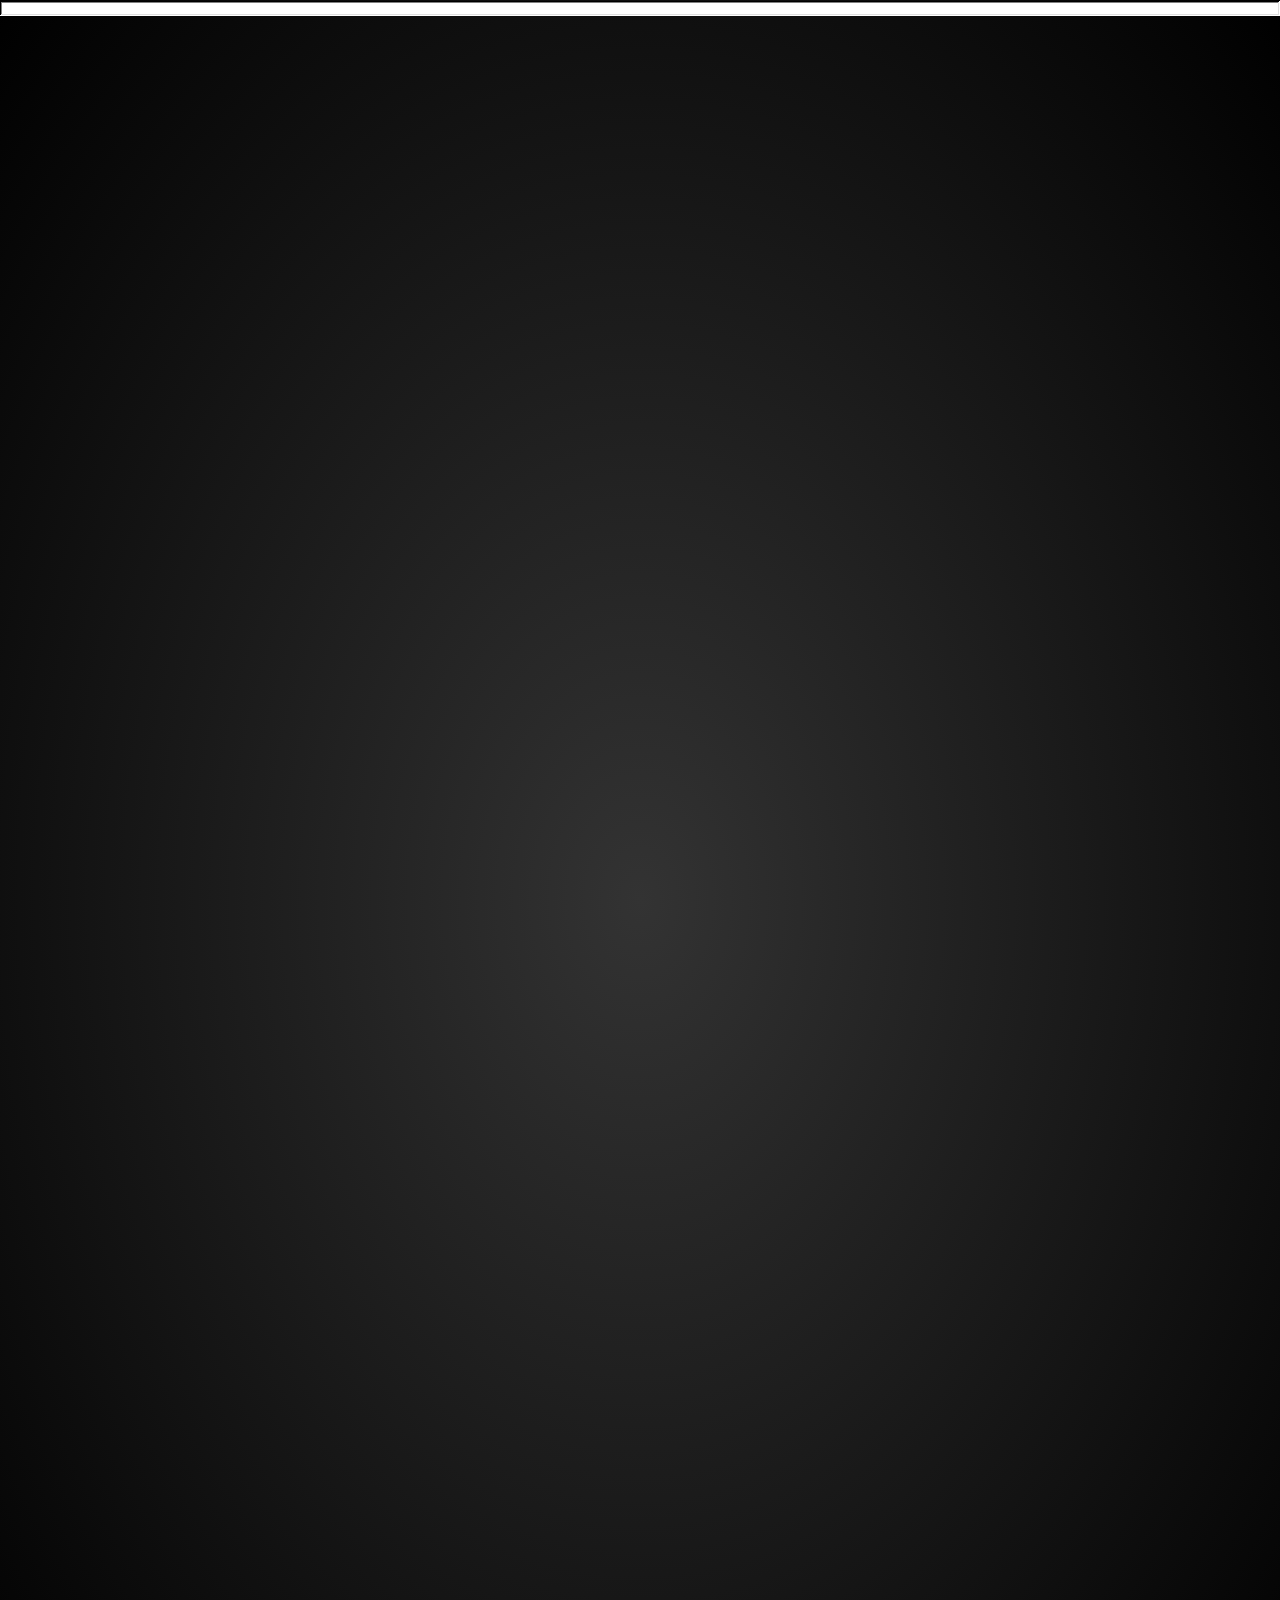
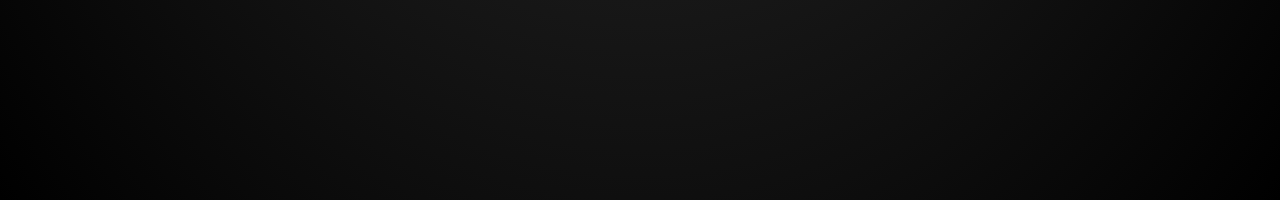
==== indexIE8.html @ 1111993c "the final touch thats what i like  yeah" ====
﻿<!DOCTYPE html>     <!--< Lasses Virtual Operating System >-->
<html lang="en">         <!--< Lasse Lauwerys © 2026 >-->
<head>                         <!--< 06/06/2026 >-->
    
    <meta charset="UTF-8">
    <meta name="viewport" content="width=device-width, initial-scale=1.0">
    <meta http-equiv="X-UA-Compatible" content="IE=edge">
    <title>VulpOS</title>
    <link rel="stylesheet" href="./Styles/windows.css">
    <link rel="stylesheet" href="./Styles/ProvisionedApps.css">
    <link rel="stylesheet" href="./Styles/desktop.css">
    <link rel="stylesheet" href="./Styles/themes.css">
    <link rel="stylesheet" href="./Styles/Mica.css">
    <link rel="manifest" href="./manifest.json">

    

	


    
    
    
    
    
    
    
    
    
    
    
    

    <!-- Discord embed info -->
    <meta property="og:site_name" content="VulpOS" />
    <meta property="og:title" content="Virtual Operating System" />
    <meta property="og:description" content="Little Web OS with a couple apps to play around on." />
    <!-- <meta property="og:image" content="https://yourwebsite.com" /> -->
    <meta name="theme-color" content="#43b581" />
<script nomodule src="./Scripts/LegacyPolyfills.js"></script>
<script nomodule src="./Scripts/Animation.js"></script>
<script src="./desktop.ie8.dist.js" defer></script>
</head>
<body class="windows-95">
	<input type="text" id="dbg" onsubmit="alert(dbg)">
    <div id="desktop" class="windows-95">
        <div id="window-section">
            <div id="wallpaper">
                <iframe src="./Applications/FrostedColours/index.html" frameborder="0"></iframe>
            </div>
            <div class="folder-content">

            </div>
            <div style="position: absolute; width: 100%; height: 100%;">
                <div action="" id="applist"></div>
            </div>

            
            <div class="template" id="window-template">
                <div class="window">
                    <table class="content" cellpadding="0" cellspacing="0" border="0">
                        <tr>
                            <td class="header">
                                <table width="100%" cellpadding="0" cellspacing="0" border="0">
                                    <tr>
                                        <td>
                                            <h1></h1>
                                        </td>
                                        <td class="section" align="right">
                                            <button disabled>🡕</button>
                                            <button disabled>❐</button>
                                            <button disabled>✕</button>
                                        </td>
                                    </tr>
                                </table>
                            </td>
                        </tr>

                        <tr>
                            <td class="article">
                            </td>
                        </tr>
                    </table>
                    <span class="backdrop-clip"></span>
                    <div class="drag-overlay"></div>
                </div>
            </div>

            <div class="window" id="console" style="height: 100%; width: 100%;">
                <table class="content" cellpadding="0" cellspacing="0" border="0">
                    <tr>
                        <td class="header">
                            <table width="100%" cellpadding="0" cellspacing="0" border="0">
                                <tr>
                                    <td>
                                        <h1></h1>
                                    </td>
                                    <td class="section" align="right">
                                        <button disabled>🡕</button>
                                        <button disabled>❐</button>
                                        <button disabled>✕</button>
                                    </td>
                                </tr>
                            </table>
                        </td>
                    </tr>

                    <tr>
                        <td class="article">
                            <div>
                                <form>
                                    <input type="text" name="input" id="stdin">
                                    <div name="stdout" id="stdout"></div>
                                </form>
                            </div>
                        </td>
                    </tr>
                </table>
            </div>
        </div>
    </div>
</body>
</html>
---- Styles/windows.css ----
/* General */

html, body {
	margin: 0;
	font-family: 'Segoe UI', Tahoma, Geneva, Verdana, sans-serif;
	height: 100%;
	width: 100%;
}

body > footer, header.hidden {
	display: none;
}

main, main > section, main > section > section {
	overflow: hidden;
}

body {
	pointer-events: none;
	background-color: black;
	background: radial-gradient(#333, black);
}

.window *, #desktop, #desktop img {
	-wg-user-select: none;
	-moz-user-select: none;
	-moz-user-drag: none;
	-webkit-user-select: none;
	-khtml-user-select: none;
	-webkit-user-drag: none;
	-khtml-user-drag: none;
	-ms-user-select: none;
	-o-user-select: none;
	-o-user-drag: none;
	user-select: none;
	cursor: default;
	/* Main */
}


.window {
	/* Concrete, not auto: floating windows place themselves with a transform and clear
	   left, so left would otherwise be auto and snapping could not interpolate it. auto
	   is not animatable, so left jumped at the halfway point of the transition while
	   transform eased, overshooting on snap and swinging left on unsnap. top is the
	   same case, it just never showed because both ends resolve to 0 here. */
	left: 0;
	top: 0;
	background-color: rgba(255, 255, 255, 255);
	-o-transform-origin: bottom left;
	-ms-transform-origin: bottom left;
	-moz-transform-origin: bottom left;
	-webkit-transform-origin: bottom left;
	transform-origin: center;
	margin: 0;
	padding: 0;
	z-index: 1;
	overflow: hidden;
	position: absolute;
	background: transparent;
	border: none;
	overflow: visible; /* Here is thus where we solve that bug in Edge where the backdrop is shifted when an item is moved behind the left border. This is a messy solution but works better than having no shadows due to the backdrop shifting from shadows too! Well shit... I need this to be hidden, but the backdrop  swhadow isn't applied to this anymroe anywais weait... hm shit. I need this. */
	/* color: black; */
	box-sizing: border-box;
	border-radius: 5px;
	/* border: 5px; */
	/* transform: rotateY(0deg); */
	/* transform-style: preserve-3d; */
	contain: size layout;
	will-change: transform;

	transition: opacity 100ms linear;
}

.window.flipped {
	transform: rotateY(180deg);
}

.window header,
.window .header {
	margin: 0;
	pointer-events: none;
	justify-content: space-between;
	padding: 8px;
	border-width: 0px;
	border-color: inherit;
	cursor: grab;

	display: flex;
	/* flex-direction: row; make the icons lookright but I need a noflex solution or this!*/
	justify-content: flex-start;
	align-items: center;
}

.window header,
.window header section,
.window header nav {
	/* border-top-right-radius: inherit;
	border-bottom-left-radius: inherit; */
	border-radius: inherit;
}

.hidden {
	opacity: 0;
}

svg {
	fill: rgb(255, 255, 255);
}

.window header button:disabled {
	width: 0px !important;
}

.window header button svg {
	
	margin: 0px 1px 2px 0px;
	width: 10px;
}

.window header section,
.window .header .section,
.window header nav {
	border-top-right-radius: inherit;
	border-bottom-left-radius: inherit;
	position: absolute;
	top: 0;
	right: 0;
	overflow: hidden;
	pointer-events: none;
	border: inherit;
	border-width: inherit;
	border-color: inherit;
	border-style: solid;

	display: inline-block;
	white-space: nowrap;

	display: -webkit-box;
	display: -ms-flexbox;
	display: flex;
	-webkit-box-orient: horizontal;
	-ms-flex-direction: row;
	flex-direction: row;
	border: 0px solid black;

}

.window header button,
.window .header button {
	width: 30px;
	height: 30px;
	font-family: sans-serif;
	transition: inherit;
	overflow: hidden;
	padding: 0;
	display: inline-block;
	vertical-align: top;
	-webkit-box-sizing: content-box;
	-moz-box-sizing: content-box;
	box-sizing: content-box;
	margin: 0;
	border: none;
	border-radius: unset;
	border-bottom-left-radius: inherit;
	border: inherit;
	border-style: solid;
	border-width: inherit;
	border-color: inherit;
	/* border: 1px solid black; */
	background-color: transparent;
	border: 0px solid black;

}


.window header button:hover {
	background-color: #ffffff2b;
}

.window header button:active {
	background-color: #0000002b;
}

.window header button:disabled {
	outline: none;
	width: 0px;
	/* transition: all 500ms ease-out, border 10s ease 1s; */
	font-size: 0px;
	border: none;
	margin: 0;
	display: none;
}

.window header > h1,
.window .header h1 {
	padding: 0;
	margin: 0;
	font-size: 15px;
	pointer-events: none;
	text-wrap: nowrap;
	text-overflow: ellipsis;
	overflow: hidden;
}

.window header > img {
	pointer-events: none;
	max-height: 22px;
	max-width: 22px;
	margin: 5px;
	border-radius: 5px;
}

.window header > img:not(.loaded) {
	display: none;
}

.window header > img.loaded + h1 {
	margin-left: 0 !important;
}

.window > content,
.window > .content {
	display: -webkit-box;
	display: -ms-flexbox;
	display: flex;
	-webkit-box-orient: vertical;
	flex-direction: column;
	pointer-events: none;
	/* border-radius: inherit; */
	border-radius: inherit;
	border: 1px solid #0000005c;
	/* padding: 5px; */
	box-sizing: border-box;
	width: 100%;
	height: 100%;
	overflow: hidden;
	background-color: orange;
	transition: inherit;
	/* color: black; */
	transform-origin: center;
	/* background:     linear-gradient(0deg, #0000002b, #ffffff00); */
	box-shadow: 0 1rem 6rem rgba(0, 0, 0, 0.2);
	transition: filter 0.2s ease-in-out, box-shadow 0.3s ease-in-out, background-color 170ms ease-out;

	position: absolute;
	top: 0;
	left: 0;
	right: 0;
	bottom: 0;
	/* z-index: 1; */
}

.window[focus].dragging > content {
	box-shadow: 0 1rem 7rem rgba(0, 0, 0, 0.311);
}

.window[focus] > content {
	filter: saturate(1);
	box-shadow: 0 1rem 6rem rgba(0, 0, 0, 0.3);
}

.window:not([focus]) > content {
	filter: saturate(0.8);
}

iframe {
	border: 0;
	background: transparent;
}

input {
	border: 0;
	padding: 0;
	margin: 0;
	width: 100%;
	/* text-align: center; */
	align-items: center;
	align-content: center;
	background-color: rgba(255, 255, 255, 0.758);
}

input[type=checkbox] {
	width: unset;
}

template, .template {
	display: none; /* Internet Explorer 11 does not seem to know template, so for all browsers that don't support this it'll be hidden anyways. */
}

article, .article {
	display: flex;
	-ms-flex-direction: column;
	flex-direction: column;
}

/* IE9 compatible version */
article, .article {
	display: flex;
	-ms-flex-direction: column;
	flex-direction: column;
	position: absolute;
	top: 30px; /* Match heade height! */
	left: 0;
	right: 0;
	bottom: 0;
	left: 0;
}

.window header h1 {
	line-height: 30px; /* Match header height! */
}
.window-buttons {
	position: absolute;
	top: 0;
	right: 0;
}

@supports (display: flex) {
	article, .article {
		position: unset;
	}
}

@supports (flex-direction: column) {
	.window-buttons {
		position: unset;
		top: unset;
		right: unset;
	}
}

.window > div {
	position: absolute;
	pointer-events: auto;
}

.window.open {
	pointer-events: auto;
}

.window:not(.open) > content,
.window:not(.open) > .content {
	/*display: none; /* The display attribute is set to none by default */
	z-index: -1000;
	transform: perspective(4cm) rotateX(4deg) rotateY(2deg) translateZ(-3cm) translateY(-1cm) !important;
	-webkit-transform: perspective(4cm) rotateX(4deg) rotateY(2deg) translateZ(-3cm) translateY(-1cm) !important;
	opacity: 0;
	/*pointer-events: none !important;*/
}

.window:not(.open):not(.animating) {
	display: none !important;
}

.window:not(.open), .window:not(.open) > content, .window:not(.open) > div,
.window:not(.open) > content > article, .window:not(.open) > content > article *,
.window:not(.open), .window:not(.open) > .content, .window:not(.open) > div,
.window:not(.open) > .content > .article, .window:not(.open) > .content > .article * {
	pointer-events: none !important; /*  Disable the pointer events on all interactable children. Some older browsers I tested like Chrome 48 and IE11 don't disable the pointer events for the children when a parent is set do none. */ /**/
}

.window-buttons {
	display: flex;
	flex-direction: row;
}

/*{
	pointer-events: none !important;
}*/

.window > content > article,
.window > .content > .article { 
	width: 100%;
	/* height: 100%; */
	-webkit-box-flex: 1;
	flex: 1;
	overflow: auto;
	box-sizing: border-box;
	pointer-events: auto;
	display: flex;
	z-index: 1;
	transition: inherit;
	/* box-sizing: content-box; Allows us to resize the window from the inside without extra calculations. */
}

/* .window > content > article */

.window > content > article *,
.window > .content > .article * {
	width: 100%;
	display: -webkit-box;
	-webkit-box-flex: 1;
	flex: 1;
}

.window > content > article > *,
.window > content > article > iframe,
.window > .content > .article > *,
.window > .content > .article > iframe {
	/*z-index: -1; but tizabIe thiz noz cuz itz naxing it breax*/ /* By setting z-index of the container to 1 and the iframe or other interactive content to -1 we can mask this when pointer-events are set to "none". If we don't do this we can't capture the events in Internet Explorer 11 because the iframe is then on top of the container (because the opening tag is below it in HTML) and captures the mousemove events but throws them away causing the windows to stop following the mouse when the cursor goes over any .window body which gives the illusion of the prescense of lag. */
	vertical-align: bottom;
}

.window.animating,
content.animating,
.window.animating > content,
.window.animating > .backdrop-clip * {
	-webkit-transition: all 280ms cubic-bezier(0.44, 0.41, 0, 1) !important;
	transition: all 280ms cubic-bezier(0.44, 0.41, 0, 1) !important;
}

.compositor-animations .window.animating {
	transition-property: transform !important;
	will-change: transform !important;
}

.compositor-animations .window.animating > content {
	transition: none;
}

.compositor-animations .window > content {
	transition: none !important;
	transform-origin: left top;
}

.window.maximized {
	top: 0 !important;
	left: 0 !important;
	bottom: 0 !important;
	right: 0 !important;
	border: none !important;
	border-radius: 0 !important;
	z-index: 9999 !important;

	width: 100% !important;
	height: 100% !important;
}

body:not(.compositor-animations) .window.maximized:not(.scaled-max) {
	transform: translate(0px, 0px) scale(1, 1) skew(0deg, 0deg) !important;
}

.window.maximized:not(.scaled-max) {
	transform: translate(0px, 0px) scale(1, 1) skew(0deg, 0deg);
}

.use-scale .window.maximized,
.window.maximized.use-scale {
	width: 100% !important;
	height: 100% !important;
	position: relative;
}

.window.maximized > content {
	border: 0px solid transparent !important;
}

.window.maximized > .backdrop-clip * {
	transform: translate(0px, 0px) !important;
}

/* Tiled into the window section's snap row. Switching to position: relative takes
   the window out of the absolute positioning every floating window uses and makes it
   an in-flow flex item of #window-section, sized by the share reflowSnapGroup writes
   onto it inline. The window never leaves its parent, so its own width/height/position
   state is left untouched and comes back intact when it leaves the group. */
.window.snapped {
	position: relative;
	top: 0 !important;
	left: 0 !important;
	right: auto !important;
	bottom: auto !important;
	height: 100% !important;
	width: auto !important;
	border: none !important;
	border-radius: 0 !important;
	z-index: 9999 !important;
	transform: none !important;
}

.window.snapped > content {
	border: 0px solid transparent !important;
}

.window.snapped > .backdrop-clip * {
	transform: translate(0px, 0px) !important;
}

/* The absolute <-> flex switch is FLIP-animated: the element is laid out at its new
   frame, then slid and scaled back over the old one with the independent translate and
   scale properties, which then ease to identity. Only those two run during the switch,
   so the flex share is applied up front instead of double-animating the size. */
.window.flipping.animating,
.compositor-animations .window.flipping.animating {
	transition-property: translate, scale !important;
}


/* Full-height snap: the vertical half of maximizing, without claiming the horizontal.
   Only height and the top edge are taken, so width and x stay the window's own and it
   can still be dragged sideways. _height is untouched underneath, which is what dropping
   this class hands back. top is pinned to 0 to match the y the state pins the window to,
   so the stored box and the drawn one start at the same edge. */
.window.height-snapped {
	top: 0 !important;
	height: 100% !important;
}

.slow-animations *,
body.slow-animations *.window,
.slow-animations *.window > content,
.slow-animations .window.animating > .backdrop-clip * {
	-webkit-transition-duration: 3s !important;
	transition-duration: 3s !important;
}

article > *,
.article > *,
.article {
	width: 100%;
	height: 100%;
	overflow: auto;
}

/* HTML4/table windows (indexIE8.html). */
.window > table.content {
	display: table;
	table-layout: fixed;
	border-collapse: collapse;
	width: 100%;
	height: 100%;
}

.window > table.content > tbody {
	height: 100%;
}

/* .window > table.content > tbody > tr > td.header {
	height: 1px;
	padding: 0;
} */

.window > table.content > tbody > tr > td.article {
	height: 100%;
	padding: 0;
}

.window > table.content > tbody > tr > td.article > iframe {
	width: 100%;
	height: 100%;
	display: block;
	border: 0;
	margin: 0;
	padding: 0;
}

.drag-overlay {
	position: absolute;
	top: 0;
	left: 0;
	right: 0;
	bottom: 0;
	display: none;
}

.dragging .drag-overlay {
	display: block;
	z-index: 1000;
	width: 100% !important;
	height: 100% !important;
}

.dragging header {
	cursor: grabbing;
}

.acrylic {
	background-color: rgba(0, 0, 0, 0.507);
	backdrop-filter: blur(8px);
	-webkit-backdrop-filter: blur(8px);
	background-repeat: repeat;
	z-index: -1;
}

.acrylic::before {
	pointer-events: none;
	content: "";
	opacity: 4;
	z-index: 2;
	background-image: url("./Assets/Noise.png");
	width: 100%;
	height: 100%;
}

/* button {
	background-color: rgba(0, 0, 0, 0.219);
	border: 1px solid black;
	text-rendering: geometricPrecision;
	pointer-events: auto !important;
} */

button {
	pointer-events: auto !important;
}

button:hover {
	background-color: rgba(153, 153, 153, 0.219);
}

.blur button {
	backdrop-filter: blur(10px);
}

/* Resize grabbers */

.window > div.touch {
	width: 20px;
	height: 20px;
	z-index: 1000;
	cursor: unset !important;
}

.window > div {
	width: 15px;
	height: 15px;
	z-index: 0;
}

.window > .sizer-1, .window > div.touch-sizer-1 {
	top: 0;
	left: 0;
	cursor: n-resize;
	width: 100%;
}

.window > .sizer-2, .window > div.touch-sizer-2 {
	top: 0;
	right: 0;
	cursor: e-resize;
	height: 100%;
}

.window > .sizer-3, .window > div.touch-sizer-3 {
	bottom: 0;
	left: 0;
	cursor: s-resize;
	width: 100%;
}

.window > .sizer-4, .window > div.touch-sizer-4 {
	top: 0;
	left: 0;
	cursor: w-resize;
	height: 100%;
}

.window > .sizer-5 {
	top: 0;
	left: 0;
	cursor: nw-resize;
}

.window > .sizer-6 {
	top: 0;
	right: 0;
	cursor: ne-resize;
}

.window > .sizer-7 {
	bottom: 0;
	right: 0;
	cursor: se-resize;
}

.window > .sizer-8 {
	bottom: 0;
	left: 0;
	cursor: sw-resize;
}

.window > div.touch-sizer-6,
.window > div.touch-sizer-5,
.window > div.touch-sizer-1 {
	top: -20px;
}

.window > div.touch-sizer-7,
.window > div.touch-sizer-6,
.window > div.touch-sizer-2 {
	right: -20px;
}

.window > div.touch-sizer-8,
.window > div.touch-sizer-7,
.window > div.touch-sizer-3 {
	bottom: -20px;
}

.window > div.touch-sizer-8,
.window > div.touch-sizer-5,
.window > div.touch-sizer-4 {
	left: -20px;
}

.window:not([focus]) content > article > * {
	pointer-events: none !important;
}

.jelly .window {
	transition: transform 100ms;
}

.phazt-rezize .window {
	position: absolute;
	
	transform-origin: top left;
	
	transition: transform 0.3s ease-out;
	will-change: transform;
}

/* @supports (display: flex) {
	tbody {
		height: 100%;
		display: flex;
		flex-direction: column;
	}

	.window tr:nth-of-type(2) {
		height: 100%;
		display: block;
	}
} */

@supports (backdrop-filter: none) or (-webkit-backdrop-filter: none) {

	body.blur .window > content {
		background-color: rgba(255, 255, 255, 0.267);
		/* backdrop-filter: saturate(150%) blur(20px); */
		/* padding: 0; */
		border: 1px solid rgba(255, 255, 255, 0.267);
	}

	body.blur:not(.modern) .window > content {
		padding: 0;
	}

	.blur .backdrop-filter {
		backdrop-filter: saturate(150%) blur(20px);
		-webkit-backdrop-filter: saturate(150%) blur(20px);
	}

	body.no-blur *,
	body.no-blur *::before,
	body.no-blur *::after {
		backdrop-filter: none !important;
		-webkit-backdrop-filter: none !important;
	}

	body.blur .window > content > *, body.blur .window > content > article > * {
		background: none;
	}

	body.blur .window header button {
		backdrop-filter: unset;
	}

	.blur #dock {
		background: linear-gradient(0deg, #b2b2b2, #73737329);
		backdrop-filter: blur(10px);
	}

	@media (prefers-color-scheme: dark) {
		body.blur .window > content {
			background-color: rgba(0, 0, 0, 0.468);
			border: 1px solid rgba(147, 147, 147, 0.27);
		}
	}
}

@media (prefers-color-scheme: dark) {
	.window, button {
		color: white;
	}
}

@media (prefers-color-scheme: light) {
	.window, button {
		color: black;
		/* background-color: #ffffff2b; */
	}

	.window header svg {
		fill: rgb(0, 0, 0);
	}
}

@supports (frame-sizing: content-height) {
  .window {
    height: auto;
    frame-sizing: content-height;
  }
}

/* The gap that holds a lone snapped window off the far edge: one empty flex item in
   the window section that reserves whatever share reflowSnapGroup gives it. */
.snap-spacer {
	/* The share rides inline, exactly like a window's does; a gap only reserves space. */
	flex: 0 1 auto;
	min-width: 0;
	min-height: 0;
	pointer-events: none;
}

.snap-splitter {
	flex: 0 0 4px;
	background: transparent;
	cursor: col-resize;
	z-index: 10000;
	pointer-events: auto;
}

.snap-splitter:hover {
	background: rgba(255, 255, 255, 0.3);
}
---- Styles/ProvisionedApps.css ----
/*
*
 *
  *   Provisioned app styling
  *   Lasse Lauwerys © 2024
 *
*/

form#applist {
    flex-wrap: wrap;
}

form {
    display: flex;
    flex-direction: row;
    justify-content: space-between;
    /* height: 2rem; */
    flex-wrap: nowrap;
}

#console form, #metro > article > form {
    display: flex;
    flex-direction: column;
    justify-content: space-between;
    height: 100%;
    min-height: 0;
}

table {
    width: 100%;
    height: 100%;
}

tr {
    width: 100%;
} 

table > tr:nth-child(odd) {
    background-color: rgba(255, 255, 255, 0.123);
}

table > tr:nth-child(even) {
    background-color: rgba(128, 128, 128, 0.123);
}

input {
    pointer-events: auto !important;
}

#stdout > table {
    display: flex;
    flex-direction: column-reverse; /* I decided to flip it around instead of making it scroll because scrolling gives problem on some browsers. To avoid wasting time, I'm thus applying flex to the table. */
}

@media all and (-ms-high-contrast: none), (-ms-high-contrast: active) {
    #stdout > table {
        display: table;
        width: 100%;
        table-layout: fixed;
    }

    #stdout > table tr {
        display: table-row;
        width: 100%;
    }

    #stdout > table td {
        display: table-cell;
        width: 100%;
        box-sizing: border-box;
    }
}

#stdin {
    text-align: left;
    flex: 0 0 auto;
}

#stdout {
    flex: 1 1 auto;
    min-height: 0;
    overflow: auto;
}
---- Styles/desktop.css ----
/*/*/
      /*/*
     /* *
     * *
    * *     Desktop designs by Lasse (c) 2026
    * *     LVOS - 12/1/2024
     * *
       * *
         * *
          * *
          * *
         * *
        * *
       * *
      \**/
	  
html {
	margin: 0;
	scroll-behavior: smooth;
	scroll-snap-type: y mandatory;
	scrollbar-width: none;
	view-timeline: --page-scroll y;

	background: black;
}

body {
	display: flex;
	flex-direction: column;
	margin: 0;
	touch-action: auto;
	overscroll-behavior: none;

	overflow: hidden;
}

body.exposé {
	min-height: 200vh;

	overflow-y: scroll;

	view-timeline-name: --page-scroll;
	view-timeline-axis: y;
	view-timeline-inset: 100%;
}

body::before {
	content: "";
	display: block;
	flex: 0 0 1px;
	scroll-snap-align: start;
}

body::after {
	content: "";
	display: block;
	flex: 0 0 1px;
	margin-top: auto;
	scroll-snap-align: end;
}

body::-webkit-scrollbar {
	display: none;
}

body > header {
	display: none;
	height: 0;
	overflow: hidden;
}

main {
	top: 0;
	left: 0;
	right: 0;
	bottom: 0;
	height: 100%;
	width: 100%;
	pointer-events: none;
	
	position: fixed;
}

body .tab-scroller {
	width: 200vw;
	/* left: -50%; */

	animation: shrinkage auto linear;
	animation-timeline: --page-scroll;
}

body .tab-page {
	flex: 0 0 50%;
	pointer-events: none;

	view-timeline-name: --page-view;
	view-timeline-axis: inline;

	perspective: 1000px;
    perspective-origin: center;
}

body .tab-page > * {
	animation:
		tab-spacing auto linear both,
		page-scale linear both;

	animation-timeline:
		--page-scroll,
		--page-view;

	overflow: hidden;
}

body.color-debug .tab-page {
	background-color: cyan;
}

@keyframes shrinkage {
	from {
		scale: 1;
		translate: 	0% 0;
	}
	to {
		scale: 0.5;
		translate: -25% 0;
	}
}

@keyframes tab-spacing {
	from {
		border-radius: 0;
		translate: 	0% 0;
	}
	to {
		border-radius: 42px;
		translate: 50% 0;
	}
}

@keyframes page-scale {
	0%, 33%, 100% {
		scale: 0.8;
		opacity: 0.7;
	}

	66%, 67% {
		scale: 1;
		opacity: 1;
	}
}

@keyframes page-scale-cover {
	33% {
		transform: rotateY(-45deg) scale(0.8);
		opacity: 0.7;
	}

	100% {
		transform: rotateY(45deg) scale(0.8);
		opacity: 0.7;
	}

	66%, 67% {
		transform: rotateY(0deg) scale(1);
		opacity: 1;
	}
}

@keyframes page-scale-cube {
	33% {
		transform: rotateY(90deg) scale(0.8);
		opacity: 0.7;
	}

	100% {
		transform: rotateY(-90deg) scale(0.8);
		opacity: 0.7;
	}

	66%, 67% {
		transform: rotateY(0deg) scale(1);
		opacity: 1;
	}
}

:root {
	--desktop-border-radius: 0px;
}

#window-section {
	border-radius: var(--desktop-border-radius);
	overflow: hidden;
}

@media (display-mode: window-controls-overlay) {
	body > header {
		display: block;
		padding-top: env(titlebar-area-y, 0px);
		height: env(titlebar-area-height, 0px);
		-webkit-app-region: drag;
	}
}

body > header h1 {
	left: env(titlebar-area-x, 0px);
	width: env(titlebar-area-width, 100%);
}

body.picking iframe {
	pointer-events: none !important;
}

iframe {
	width: 100%;
    height: 100%;
}

#dock-area,
#dock-area button {
	color: white;
}

#dock {
	position: absolute;
	height: 50px;
	bottom: 0;
	width: 300px;
	z-index: 10000 !important;
	overflow: hidden;
	transform-origin: top;
	-webkit-transform-origin: top;
	border-radius: 5px;
	left: 50%; /* This method of centering the absolute element works for Internet Explorer 11 */
	transform: rotateX(45deg) translateX(-50%);
	-webkit-transform: rotateX(45deg) translateX(-50%);
	background-color: lightgray;
	perspective: 300px;
	box-shadow: 0 0 10px black;
	background: linear-gradient(0deg, #b2b2b2, #737373);
}

body:not(.blur) .window > article {
	backdrop-filter: none;
}

#desktop {
	bottom: 0;
	position: absolute;
	height: 100%;
	width: 100%;
	overflow: hidden;
	/*z-index: -1000;*/
	pointer-events: none;
	/* overflow: visible; */
	/* transform-style: preserve-3d; */
	-webkit-user-drop: element;
	transition: transform 600ms ease-out;
}

#windows,
#metro {
	position: absolute;
	bottom: 0;
	right: 0;
	left: 0;
	top: 0;
}

#windows {
	/* overflow: hidden; */
	perspective: 900px;
	justify-content: center;
	display: flex;
	flex-wrap: wrap;
	overflow-y: scroll;
	justify-content: space-evenly;
	pointer-events: none;
	overflow: hidden !important;
	/*Kenia*/
}

#windows > section,
#windows > .section {
	z-index: 1;
}


#wallpaper, .wallpaper {
	position: absolute;
	width: 100%;
	height: 100%;
	bottom: 0;
	right: 0;
	left: 0;
	top: 0;
	/* z-index: -10000; */
	/* background-color: red; */
	background-position: center center;
	background-repeat: no-repeat;
	background-size: cover;
	-webkit-user-drag: none;
	-webkit-user-select: none;
	user-select: none;
	pointer-events: auto;

	/* animation: shrink-wallpaper auto linear; */
	animation-timeline: --page-scroll;
}


@keyframes shrink-wallpaper {
	from { transform: scale(1); }
	to { transform: scale(0.7); }
}

#wallpaper.legacy-wallpaper > img {
	display: block;
	position: absolute;
	background-size: cover;
	background-position: center center;
	background-repeat: no-repeat;
}

.mica-backdrop.legacy-wallpaper-image,
.legacy-wallpaper-image {
	display: block;
	width: 100%;
	height: 100%;
	background-size: cover;
	background-position: center center;
	background-repeat: no-repeat;
}

#wallpaper > * {
	position: absolute;
	top: 0;
	left: 0;
	right: 0;
	bottom: 0;
	width: 100%;
	height: 100%;
}

#wallpaper,
.backdrop-clip {
	overflow: hidden;
}

#wallpaper > img,
.backdrop-clip img {
	object-fit: cover;
}

article#metrobody {
	pointer-events: none !important;
}

section#desktop[flipped] article#metrobody {
	pointer-events: all !important;
}

#metro {
	height: 100%;
	width: 100%;
	background: white;
	display: flex;
	/* align-content: center; */
	justify-content: center;
	align-items: center;
	display: flex;

	transform: rotateY(180deg);
}

#metro > * {
	height: 100%;
	width: 100%;
}

#metro > article {
	pointer-events: none;
}

#windows,
#metro {
	transition: opacity 50ms ease-out 200ms;
}

#desktop:not([flipped]) #metroapplist {
	display: none;
}

#desktop[flipped] > #windows {
	translate: 0 0 1px;
}

#desktop[flipped] > #metro,
#desktop > #windows {
	opacity: 1;
}

#desktop:not([flipped]) > #metro {
	opacity: 0;
    pointer-events: none;

}

#desktop[flipped] #dockapplist {
	z-index: 0 !important;
}

@media only screen and (max-width: 300px), (pointer: none), (pointer: coarse) {
	body:not(.desktop) #desktop {
		transform: rotateY(180deg) !important;
	}

	body:not(.desktop) #windows {
		translate: 0 0 1px;
		opacity: 0 !important;
	}

	body:not(.desktop) #metro {
		opacity: 1 !important;
		transform: rotateY(180deg);
		pointer-events: auto !important;
	}

	body:not(.desktop) #dockapplist, body:not(.desktop) #dock {
		z-index: 0 !important;
		display: none;
	}
}

#desktop-area {
	display: flex;
	flex-direction: column;
	height: 100%;
	width: 100%;
}

#window-section {
	height: 100%;
	width: 100%;

	/* Positioned, not static: a floating window is absolutely positioned, so it is
	   laid out against this section instead of a shared ancestor. That keeps each
	   desktop's windows on that desktop as the scroller moves it, and lets the snap
	   frames below be measured in this section's own coordinate space. */
	position: relative;

	/* The snap row. Floating windows are absolute, so they are out of flow and the
	   flex layout ignores them; a snapped window switches to in-flow (see
	   .window.snapped) and is laid out here beside the group's other members. No
	   element is ever reparented, so a window slides between free and tiled in place. */
	display: flex;
	flex-direction: row;
	align-items: stretch;

	/* perspective: 100px; TODO: do this maybe iniline per window */
}

.window-section {
	position: absolute;
    width: 100%;
    height: 100%;

	/* Every extra desktop is the same snap row as the first one. A snapped window is
	   an in-flow flex item of the section that already holds it, so the snap layout
	   happens inside the current desktop and the window is never moved to another. */
	display: flex;
	flex-direction: row;
	align-items: stretch;
}

aside#charms {
	animation: none;
	position: fixed;
	/* right: 0; */
	top: 0;
	right: -300px;
	/* transition: all 1s ease-in-out; */
	/* transition: all 400ms cubic-bezier(0.36, 0.15, 0.22, 0.95); */
	/* transition: all 456ms cubic-bezier(0.53, 0.01, 0.27, 1); */
	/* display: none; */
	animation: charmsclose 456ms cubic-bezier(0.53, 0.01, 0.27, 1) forwards;
	pointer-events: all;
	background-color: green;
	/* /    opacity: 1; */
	width: 300px;
	height: 100%;
	padding: 0 21px;
	z-index: 10000;
	box-sizing: border-box;
	user-select: none;
	overflow-y: auto;
}

aside#charms.open {
	animation: opensesame 456ms cubic-bezier(0.53, 0.01, 0.27, 1) forwards;
}

aside#metroapplist {
	display: flex;
	flex-direction: column;
	align-items: center;
	justify-content: center;
	width: 70px;
	position: fixed;
	z-index: 100000;
	top: 0;
	left: 0;
	background: linear-gradient(90deg, #000000b8 70px, transparent);
	background: linear-gradient(90deg, #000000c9, #ccc1c1b8 70px, transparent);
	color: white;
	padding-right: 19px;
	display: flex;
	flex-direction: column;
	align-items: center;
	justify-content: center;
	width: 70px;
	/* display: table; */
	position: fixed;
	z-index: 100000;
	top: 0;
	left: 0;
	background: linear-gradient(90deg, #000000c9, #ccc1c1b8 70px, transparent);
	color: white;
	padding-right: 19px;
	display: flex;
	flex-direction: column;
	align-items: center;
	justify-content: center;
	width: 109px;
	/* display: table; */
	position: fixed;
	z-index: 100000;
	top: 0;
	left: 0;
	background: linear-gradient(90deg, #000000c9, #ccc1c1b8 70px, transparent);
	color: white;
	padding-right: 19px;
}

#browserform {
	height: 23px;
}

aside#metroapplist.bottom {
	bottom: 0;
	height: 76px;
	top: unset;
	width: 100%;
	background: linear-gradient(0, #000000c9, #ccc1c1b8 70%, transparent);
	flex-direction: row;
	flex-wrap: wrap;
	bottom: 0;
	height: 43px;
	top: unset;
	width: 100%;
	background: linear-gradient(0, #000000c9, #00000087 70%, transparent);
	flex-direction: row;
	flex-wrap: wrap;
	align-content: flex-end;
	padding: 15px 0;
}

aside#metroapplist > button {
	color: white;

	border-color: white;
	color: black;
	border-color: black;
	background-color: #ffffffb0;
}

#overlay {
	transition: all 456ms cubic-bezier(0.53, 0.01, 0.27, 1);
	transition: all 3621ms cubic-bezier(0.8, -0.01, 1, 1);
	transition: all 3621ms cubic-bezier(0, 0, 0.13, 0.97);
	opacity: 0;
	background: black;
	pointer-events: none;
	z-index: 10000;
	width: 100%;
	height: 100%;
	/* animation: overlayclose 456ms cubic-bezier(0.53, 0.01, 0.27, 1) forwards; */
}

#overlay.open {
	transition: all 1163ms cubic-bezier(0.8, -0.01, 1, 1);
	/* ll 1163ms */
	transition: all 1163ms cubic-bezier(0, 0, 0.19, 0.86);
	pointer-events: all;
	z-index: 1;
	opacity: 1;
	/* animation: overlayopen 456ms cubic-bezier(0.53, 0.01, 0.27, 1) forwards; */
}
#overlay > * {
	transition: all 1163ms cubic-bezier(0.8, -0.01, 1, 1);
	height: 100%;
	opacity: 0;
}
#overlay.shown > * {
	opacity: 1;
}

#dockapplist {
	/* ToDo: Implement moving apps in and out the cock, add a gap and fix reflections of dock icons. (reflections are there but they're flipped 180° and thus exit the view.). And fart in a jar. */
	position: absolute;
	display: flex;
	justify-content: center;
	position: absolute;
	pointer-events: all;
	height: 50px;
	bottom: 0;
	width: 300px;
	z-index: 10000;
	overflow: hidden;
	left: 50%;
	transform: translateX(-50%) translateY(-50%);
	-webkit-transform: translateX(-50%) translateY(-50%);
}

#clock {
	position: absolute;
	right: 10px;
	top: 0;
	bottom: 0;
	display: flex;
	/* align-items: center; */
	margin: auto 0;
	/* height: fit-content; */
	font-size: 14px;
	white-space: nowrap;
	pointer-events: none;
	text-shadow: 0 1px 2px rgba(0, 0, 0, 0.4);
}

.windows #clock,
.windows-10 #clock,
.windows-11 #clock {
	font-size: 12px;
}

aside#charms form {
	display: flex;
	flex-direction: column;
	align-items: flex-start;
	justify-content: space-evenly;
	height: fit-content;
}

#applist {
	width: 100%;
	position: absolute;
}

.transparent #wallpaper {
	display: none;
}

.transparent {
	background: transparent;
}

.folder-content {
	position: absolute;
	width: 100%;
	height: 100%;
	pointer-events: all;
}

.selector {
	position: absolute;
	border: 1px dashed rgb(0, 89, 255);
	background-color: #007cff30;
}

.drag-overlay {
	display: block;
	pointer-events: all;
	position: fixed;
	top: 0;
	left: 0;
	right: 0;
	bottom: 0;
	background: rgba(0,0,0,0.0);
	z-index: 1000;
}

#visualizer {
	width: 100%;
	height: 100%;
}

#start-button > img {
	height: 18px; /* fo win10 */
	filter: invert(1);
	padding: 10px;
}

@media (prefers-color-scheme: light) {
	#start-button > img {
		filter: none;
	}
}

#launchpad {
	position: absolute;
	width: 100%;
	height: 100%;

	background-color: #0000003d;

	opacity: 0;

	transition: all 240ms ease-out;

	display: none;

	bottom: 0;

	
	/* padding: 10px 0; */
}

desktop #launchpad {

	z-index: 100000;
	pointer-events: auto;
}

#launchpad.open {
	display: block;

	opacity: 1;
}

#launchpad.blur,
.blur #launchpad {
	backdrop-filter: blur(1rem);
	background-color: transparent;
}

#metro, #overlay {
	display: none;
}

.context-menu {
	position: absolute;
    min-width: 10px;
    min-height: 10px;
    background: gray;
	display: none;
}

.context-menu.open {
	display: block;
}

time {
	display: flex;
	line-height: 40px;
	height: 40px;
	overflow: hidden;
}

time span {
	transition: transform 0.6s cubic-bezier(0.25, 1, 0.5, 1);
	/* transition: transform 0.6s cubic-bezier(0.33, 0.34, 0.19, 1.28);
	transition: transform 0.6s cubic-bezier(0.42, 0.4, 0.19, 1.23); */
	will-change: transform;
	white-space: pre;
	display: inline-block;
}

body > canvas {
	width: 100%;
	height: 100%;
}

#window-snap {
	position: absolute;
    backdrop-filter: blur(20px) saturate(1.5);
    border-radius: 10px;
    background: #3d3d3d3d;
    border: 1px solid #ffffff40;
    box-shadow: 0px 0px 50px 10px #0000001a;
}

#window-snap.animating {
	transition: all 200ms ease-in-out;
}

/* visibility keeps the element out of the render tree once faded, so its
   backdrop-filter stops compositing. The delayed visibility step lets opacity
   finish first; a plain visibility change would hide it immediately. */
#window-snap.hidden {
	opacity: 0;
	visibility: hidden;
	transition: opacity 120ms linear, visibility 0s linear 120ms;
}

.tab-scroller {
	position: absolute;
	pointer-events: auto;
}

main > svg {
	display: none;
}

@keyframes opensesame {
	from {
		right: -300px;
	}
	to {
		right: 0px;
	}
}

@keyframes charmsclose {
	from {
		right: 0px;
	}
	to {
		display: none;
		right: -300px;
	}
}

@keyframes overlayopen {
	from {
		opacity: 1;
	}
	to {
		opacity: 1;
	}
}
@keyframes overlayclose {
	from {
		right: 0px;
	}
	to {
		display: none;
		right: -300px;
	}
}

@keyframes metroflip {
	from {
		transform: rotateY(180deg);
		opacity: 1;
	}
	to {
		translate: 0 0 -1px;
		opacity: 0;
	}
}

@keyframes flop {
	to {
		transform: rotateY(180deg);
		opacity: 1;
	}
	from {
		translate: 0 0 1px;
		opacity: 0;
	}
}

          /*******\
      /***         ***\
   /**                 **\
 /*                       *\
/*                         *\
*   Lasse Lauwerys © 2024   *
\*                         */
---- Styles/themes.css ----
/* .window themes */

:root {
	--bg: white;
	--fg: black;

	--window-radius: 20px;
	--window-border-width: 10px;

	--wf-sx: 1;
	--wf-sy: 1;
}

@media (prefers-color-scheme: dark) {
:root {
	--bg: #111;
	--fg: #eee;
}
}

::view-transition-group(root) {
	animation: none;
}

/* Only the root snapshots are pinned. The whole old screen cross-fading into the new
   one double-exposes the desktop and reads as a flicker, and since both captures are
   the same wallpaper we gain nothing from it. Pin the root and let the window's own
   snapshots keep their default fade, so the window goes transparent while it morphs. */
::view-transition-old(root) {
	animation: none;
	opacity: 0;
}

::view-transition-new(root) {
	animation: none;
	opacity: 1;
}

::view-transition-group(window-fullscreen) {
	animation-duration: 280ms;
	animation-timing-function: cubic-bezier(0.44, 0.41, 0, 1);
}

/* Default: stretch the window snapshots to fill the morphing group box (Windows-style
   resize morph). The old and new image are forced to the same dimensions as the box
   as it changes aspect ratio. Add the `preserve-aspect` class to <body> to instead
   keep each snapshot at its own aspect ratio (no stretching). */
::view-transition-old(window-fullscreen),
::view-transition-new(window-fullscreen) {
	width: 100%;
	height: 100%;
	object-fit: fill;
}

html:has(body.preserve-aspect)::view-transition-old(window-fullscreen),
html:has(body.preserve-aspect)::view-transition-new(window-fullscreen) {
	width: auto;
	height: auto;
}

html:has(body.slow-animations)::view-transition-group(*) {
	animation-duration: 3s;
}

body {
	/* behavior: url(http://css3pie.com/pie/PIE.htc); */
}

.window {
	--window-outer-radius: var(--window-radius);
	border-radius: var(--window-outer-radius);
	/*view-transition-name: window-fullscreen;*/
}

.window > content > article,
.modern .window header {
	border-radius: calc(var(--window-outer-radius) - var(--window-border-width));
}

.window content {
	padding: var(--window-border-width);
}

.modern .window content,
.modern button {
	background-color: #dddddd;
	/* background: linear-gradient(358deg, #161616, #333232); */
	border: 0px solid black !important;
	background: linear-gradient(to bottom, #eeeeee, #cccccc);
	/* -pie-background: linear-gradient(358deg, #161616, #333232); */
	/* behavior: url(/Scripts/PIE/PIE.htc); */
}

.window.rounded-corners {
	border-radius: var(--window-radius) !important;
}

.window.rounded-corners > content > article {
	border-radius: calc(var(--window-radius) / 2);
}

.window.sharp-corners {
	border-radius: 0px !important;
}

.window.maximized {
	--window-radius: 0px !important;
}

.default-theme .window > content > article {
	border: inherit;

}

.default-theme .window > content > article > iframe {
	background-color: transparent;
	box-shadow: none;
}

.default-theme .window content {
	background-color: white;
}

.mica .window content {
	background-color: transparent !important;
}

.mica .window article {
	background-color: transparent !important;
}

.windows #dockapplist,
.windows-10 #launchpad {
	width: 100%;
    background: rgba(13, 13, 13, 0.47);
    backdrop-filter: blur(10px);

	transform: none;
	-webkit-transform: none;
	left: 0;

	display: flex;
	justify-content: flex-start;
	align-items: center;
	padding-left: 5px;
	box-sizing: border-box;
	-moz-box-sizing: border-box;
	-webkit-box-sizing: border-box;
}

.windows-11 #dockapplist {
	justify-content: center;
	padding-left: 0;
}

.windows #dock {
	display: none;
}

.windows button,
.windows-10 button,
.windows-11 button {
	background-color: rgb(253, 253, 253);
	border-color: rgb(208, 208, 208);
	border-bottom-color: rgb(186, 186, 186);
	border-radius: 4px;
	border-width: 1px;
}

.windows .window,
.windows-10 .window,
.windows-11 .window {
	color: black;
}

.windows .window,
.windows-10 .window {
	--window-radius: 0px;
}

.windows-11 .window {
	--window-radius: 10px;
}

.windows .window > div,
.windows-10 .window > div,
.windows-11 .window > div,
.mac-os .window > div {
	z-index: 1;
}

.windows .window header button,
.windows-10 .window header button,
.windows-11 .window header button {
	background: transparent;
	display: flex;
	justify-content: center;
	width: 45px;
}

.windows .window header button:hover,
.windows-10 .window header button:hover,
.windows-11 .window header button:hover {
	background-color: rgba(0, 0, 0, 0.08);
}

.windows .window header button:active,
.windows-10 .window header button:active,
.windows-11 .window header button:active {
	background-color: rgba(0, 0, 0, 0.16);
}

.windows .window header button:nth-child(3):hover {
	background-color: #e81123;
}

.windows .window header button:nth-child(3):active {
	background-color: #c50f1f;
}

.windows .window header button:nth-child(3):hover svg,
.windows .window header button:nth-child(3):active svg {
	fill: white;
}

.windows .window content,
.windows .window .content,
.windows-10 .window content,
.windows-10 .window .content,
.windows-11 .window content,
.windows-11 .window .content,
.windows-11 button {
	background-color: rgb(243, 243, 243);
	border: 1px solid rgba(255, 255, 255, 0.301);
}


.windows .window content,
.windows .window .content,
.windows-10 .window content,
.windows-10 .window .content,
.windows-11 .window content,
.windows-11 .window .content {
	padding: 0;
}

button {
	margin: 3px;
	padding: 5px;
}

.windows,
.windows-10 {
	/* border-radius: 0px; */
	--window-radius: 0px;
	--window-border-width: 0px;
}

.windows #dockapplist, #dock-area {
	height: 40px;
}

/* .windows .window {
	max-height: calc(100% - 40px);
} */

.windows-95 .window {
	max-height: calc(100% - 27px);
}

.windows #dockapplist > button {
	height: 100%;
	margin: 0;
	    height: 100%;
    margin: 0;
    border: none;
    border-radius: 0;
    background: transparent;
	padding: 0 5px;	
}

.windows #dockapplist > button:hover {
	background-color: #ffffff1c;
}

.windows .window header,
.windows .window .header,
.windows-10 .window header,
.windows-10 .window .header,
.windows-11 .window header,
.windows-11 .window .header {
	align-content: center;
}

.windows .window header h1,
.windows .window .header h1,
.windows-10 .window header h1,
.windows-10 .window .header h1,
.windows-11 .window header h1,
.windows-11 .window .header h1 {
	margin-left: 10px;
	font-size: 12px;
	font-weight: 500;
	width: 100%;
}

.windows .window header section,
.windows .window .header section,
.windows-10 .window header section,
.windows-10 .window .header section,
.windows-11 .window header section,
.windows-11 .window .header section {
	border-radius: 0;
	background-color: unset;
}

.windows .window header button,
.windows .window header section,
.windows .window .header button,
.windows .window .header section,
.windows .window .header,
.windows .window header,
.windows-10 .window header button,
.windows-10 .window header section,
.windows-10 .window .header button,
.windows-10 .window .header section,
.windows-10 .window .header,
.windows-10 .window header,
.windows-11 .window header button,
.windows-11 .window header section,
.windows-11 .window .header button,
.windows-11 .window .header section,
.windows-11 .window .header,
.windows-11 .window header {
	height: 30px;
	box-sizing: border-box;
	padding: 0;
}

.windows-10 .window article,
.windows-11 .window article {
	background-color: rgb(240, 240, 240);
}

.windows-10 button,
.windows-10 #launchpad button {
	border-radius: 0;
}

.windows-10 #launchpad button {
	border: none;
	padding: 0;
}

.windows-10 #launchpad button:hover {
	box-shadow: inset 0px 0px 0px 0.7mm #ffffff45;
}

.windows .window article > * {
	background-color: transparent;
}

.windows-95 time, .windows-95 footer {
	color: black;
}

.windows.windows-95 .window.animating {
	transition-timing-function: linear !important;
	transition-duration: 150ms !important;
}

.windows-95 button,
.windows-95 .window header button,
.windows.windows-95 #dockapplist > button,
.windows-95.windows .window content,
.windows.windows-95 #launchpad li button,
.windows.windows-95 #dockapplist,
.windows-95 input,
.windows-95 #launchpad {
	background-color:  rgb(192, 192, 192);
	color: black;
	border-radius: 0;
	border-image: url("data:image/svg+xml,%3Csvg%20version%3D%221.1%22%20xmlns%3D%22http%3A%2F%2Fwww.w3.org%2F2000%2Fsvg%22%20width%3D%22256px%22%20height%3D%22256px%22%20viewBox%3D%220%200%20256%20256%22%3E%0A%09%09%09%0A%09%09%3Cpath%20d%3D%22M0%200h224v32h-192v192h-32v-224z%22%20fill%3D%22%20rgb(255%2C%20255%2C%20255)%22%2F%3E%0A%09%09%3Cpath%20d%3D%22M224%200h32v256h-256v-32h224v-224z%22%20fill%3D%22%20rgb(0%2C%200%2C%200)%22%2F%3E%0A%09%09%3Cpath%20d%3D%22M32%2032h160v32h-128v128h-32v-160z%22%20fill%3D%22%20rgb(223%2C%20223%2C%20223)%22%2F%3E%0A%09%09%3Cpath%20d%3D%22M192%2032h32v192h-192v-32h160v-160z%22%20fill%3D%22%20rgb(128%2C%20128%2C%20128)%22%2F%3E%0A%09%09%3Cpath%20d%3D%22M64%2064h128v128h-128v-128z%22%20fill%3D%22%20rgb(192%2C%20192%2C%20192)%22%2F%3E%0A%09%0A%09%09%3C%2Fsvg%3E") 64 / 2px;
}

.windows-95 input {
	background-color: white;
}

.windows-95 label {
	color: black;
}

.windows-95 .window h1 {
	color: white;
}

.windows-95 button:active,
.windows-95 .window header button:active,
.windows.windows-95 #dockapplist > button:active,
.windows.windows-95 #launchpad li button:active,
.windows-95 #clock,
.windows-95 input {
	border-image: url("data:image/svg+xml,%3Csvg%20version%3D%221.1%22%20xmlns%3D%22http%3A%2F%2Fwww.w3.org%2F2000%2Fsvg%22%20width%3D%22256px%22%20height%3D%22256px%22%20viewBox%3D%220%200%20256%20256%22%3E%0A%09%09%09%0A%09%09%3Cpath%20d%3D%22M0%200h224v32h-192v192h-32v-224z%22%20fill%3D%22%20rgb(0%2C%200%2C%200)%22%2F%3E%0A%09%09%3Cpath%20d%3D%22M224%200h32v256h-256v-32h224v-224z%22%20fill%3D%22%20rgb(255%2C%20255%2C%20255)%22%2F%3E%0A%09%09%3Cpath%20d%3D%22M32%2032h160v32h-128v128h-32v-160z%22%20fill%3D%22%20rgb(128%2C%20128%2C%20128)%22%2F%3E%0A%09%09%3Cpath%20d%3D%22M192%2032h32v192h-192v-32h160v-160z%22%20fill%3D%22%20rgb(223%2C%20223%2C%20223)%22%2F%3E%0A%09%09%3Cpath%20d%3D%22M64%2064h128v128h-128v-128z%22%20fill%3D%22%20rgb(192%2C%20192%2C%20192)%22%2F%3E%0A%09%0A%09%09%3C%2Fsvg%3E") 64 / 2px;
}

.windows-95 #clock {
	padding: 2px 10px;
	text-shadow: none;
}

.windows-95 #launchpad {
	width: 206px;
	height: 340px;
	left: 2px;
    bottom: 25px;
}

.windows-10 #launchpad {
	width: 40%;
	height: 70%;
}

.windows-95 #launchpad ul {
	padding: 2px;
}

.windows-95 #launchpad li {
    display: flex;
	padding: 0;
	width: 100%;
}

.windows-95 #launchpad li:hover,
.windows-95 #launchpad li:hover button,
.windows-95 #launchpad li:hover label
 {
	background-color: blue;
	color: white !important;
}

.windows-95 #launchpad li button {
	border: none;
	border-image: none !important;
	background: transparent !important;
	width: 30px;
    height: 30px;
	margin: 0;
	padding: 0;
}

.windows.windows-95 #dockapplist {
	backdrop-filter: unset;
	/* height: height: 27px;; */
	height: 27px;
}

.windows-95 svg {
	fill: black;
}

.windows.windows-95 .window > content,
.windows-95 .window .content {
	background-color: rgb(192, 192, 192);
	padding: 2px;
}

.windows-95 .window header {
	margin-bottom: 2px;
	height: 18px;
	background: linear-gradient(to right, rgb(0, 0, 128) 0%, rgb(16, 132, 208) 100%);
}

.windows-95 .window header button {
	width: 16px;
	height: 14px;
}

.windows-95 .window header button:nth-child(3) {
	margin: 0 2px;
}

.windows-95 .window header button svg {
	margin: 0;
    width: 8px;
}

.windows-95 .window header section {
	position: relative;
	height: auto;
}

.windows-95 .window header img {
	width: 16px;
	height: 16px;
}

.flippy .window:not(.maximized) {
	/* sanimation: spin360 500ms ease-in-out reverse; */
	animation-direction: reverse;
}

.flippy .window.maximized {
	animation: flip 500ms linear;
	animation-direction: normal;
}

.gnome .selector {
	border: 2px solid rgb(59, 59, 59);
	background-color: rgba(165, 165, 165, 0.308);
	border-radius: 12px;
}

.modern .window {
	/* border-radius: 15px; */
	--window-border-width: 7px;
}

.window > div {
    width: calc(var(--window-radius) * 0.75);
	min-width: 5px; 
	height: calc(var(--window-radius) * 0.75);
	min-height: 5px; 
}

.modern .window header {
	display: flex;
    padding: 0;
    justify-content: space-between;
}

.modern .window header button {
	background: none;
}

.modern .window header button::after {
	display: none;
}

.modern .window header h1 {
	align-content: center;
	margin-left: 8px;
}

.modern .window header > section {
	height: 100%;
	position: relative;
}

.modern .window content::before,
.modern button::after {
	content: "";
	position: absolute;
	inset: 0;
	border-radius: inherit;
	padding: .5px;
	background: linear-gradient(rgba(255,255,255,0.1), transparent 75%);
	mask: linear-gradient(#ffffff 0 0) content-box, linear-gradient(#ffffff 0 0);
	-webkit-mask: linear-gradient(#ffffff 0 0) content-box, linear-gradient(#ffffff 0 0);
	-webkit-mask-componsite: xor;
	mask-composite: exclude;
	pointer-events: none;
}

.modern .window content::after
{
	content: "";
	position: absolute;
	inset: 0;
	border-radius: inherit;
	padding: .5px;
	background: rgba(255,255,255,0.1);
	pointer-events: none;
}

.modern h1,
.modern .window content,
.modern button {
	color: black;
}

.modern svg {
	fill: black;
}

.modern button:active {
	background: linear-gradient(358deg, #333232, #161616);
}

.modern .window content {
	z-index: 1;
}

.modern button {
	padding: 5px;
	position: relative;
	border-radius: 100px;
	padding: 5px 10px;
}

.modern .window header button {
	border-radius: 0;
}

.modern .backdrop-clip {
	display: none;
}

@media (prefers-color-scheme: light) {

.modern .window {
	color: #161616;
}

.modern .window content {
	background: linear-gradient(358deg, #d9d9d9, #f7f7f7);
}

.modern button {
	background: linear-gradient(358deg, #d9d9d9, #f7f7f7);
	color: #161616;
}

.modern .window content::before,
.modern button::after {
	background: linear-gradient(rgba(0, 0, 0, 0.06), transparent 75%);
}

.modern .window content::after {
	background: rgba(0, 0, 0, 0.06);
}

	footer {
		background: white;
	}

}

.opacity .window {
	transition: opacity 0.2s ease-in-out;
}
.opacity .window:not(:hover) {
	opacity: 0.9;
}

.modern.blur button {
	background: linear-gradient(358deg, #1616162b, #33323200);
}

.modern.blur .window content {
	background: rgba(27, 27, 27, 0.72);
	backdrop-filter: blur(20px) saturate(160%);
	-webkit-backdrop-filter: blur(20px) saturate(160%);
	box-shadow: 0 24px 48px -12px rgba(0, 0, 0, 0.5), 0 4px 12px rgba(0, 0, 0, 0.35);
	transition: background-color 0.3s ease;
}

.modern.blur .window content::before {
	background: linear-gradient(rgba(255, 255, 255, 0.4), rgba(255, 255, 255, 0.16) 35%, rgba(255, 255, 255, 0.06) 65%, transparent 85%);
}

.modern.blur .window content::after {
	background: linear-gradient(180deg, rgba(255, 255, 255, 0.22) 0%, rgba(255, 255, 255, 0.08) 35%, rgba(255, 255, 255, 0.02) 65%, transparent 85%);
}

body.no-blur.modern.blur .window content {
	background: #1b1b1b;
}

@media (prefers-color-scheme: light) {

.modern.blur .window content {
	background: rgba(238, 238, 238, 0.7);
	box-shadow: 0 24px 48px -12px rgba(0, 0, 0, 0.18), 0 4px 12px rgba(0, 0, 0, 0.12);
}

body.no-blur.modern.blur .window content {
	background: #eeeeee;
}

.modern.blur .window content::before {
	background: linear-gradient(rgba(255, 255, 255, 0.75), rgba(255, 255, 255, 0.4) 40%, rgba(255, 255, 255, 0.18) 70%, transparent 90%);
}

.modern.blur .window content::after {
	background: linear-gradient(180deg, rgba(255, 255, 255, 0.5) 0%, rgba(255, 255, 255, 0.22) 40%, transparent 70%);
}

}


.mac-os .window {
	--window-radius: 10px;
	--window-border-width: 0;
}

.mac-os .window header {
    display: flex;
    flex-direction: row-reverse;
    position: relative;

	padding: 3px;
}

.mac-os .window header img {
	display: none;
}

.mac-os .window header h1 {
    width: 100%;
    margin: 0;
    text-align: center;
}

.mac-os .window header section {
    position: absolute;
    left: 0;
    right: auto;
    top: 0;
    bottom: 0;
    display: flex;
    flex-direction: row-reverse;
    align-items: center;
    gap: 8px;
	margin-left: 5px;
}

.mac-os .window header section button {
    width: 13px;
    height: 13px;
    padding: 0;
    margin: 0;
    border-radius: 50% !important;
    border: 1px solid rgba(0, 0, 0, 0.18) !important;
    box-shadow: inset 0 1px 1px rgba(255, 255, 255, 0.35), 0 1px 2px rgba(0, 0, 0, 0.25);
    font-size: 0;
    line-height: 0;
    overflow: hidden;
    transition: filter 0.15s ease;
}

.mac-os .window header section button:hover {
    filter: brightness(0.85);
}

.mac-os .window header section button:active {
    filter: brightness(0.7);
}

/* macOS-style: hovering the pill reveals the buttons' symbols */
.mac-os .window header section:hover button {
    font-size: 10px;
    line-height: 13px;
}

.mac-os .window header section:hover button:nth-child(1) {
    color: #177a2e;
}

.mac-os .window header section:hover button:nth-child(2) {
    color: #8a6400;
}

.mac-os .window header section:hover button:nth-child(3) {
    color: #a02823;
}

/* Traffic lights — the header section is reversed, so DOM 1/2/3 render right-to-left as green/yellow/red. */
.mac-os .window header section button:nth-child(1) {
    background-color: #28c840;
}

.mac-os .window header section button:nth-child(2) {
    background-color: #febc2e;
}

.mac-os .window header section button:nth-child(3) {
    background-color: #ff5f57;
}

.google .window header {
	background: linear-gradient(90deg,red,red 25%,#fbbc04,#34a853,#1967d2 75%);
}

.color-debug .window header,
.color-debug .window article {
	background-color: black;
}

.color-debug .window content {
	background: transparent !important;
}

.color-debug .window > .sizer-1,
.color-debug .window > div.touch-sizer-1 {
    background-color: red;
}

.color-debug .window > .sizer-2,
.color-debug .window > div.touch-sizer-2 {
	background-color: green;
}

.color-debug .window > .sizer-3,
.color-debug .window > div.touch-sizer-3 {
	background-color: yellow;
}

.color-debug .window > .sizer-4,
.color-debug .window > div.touch-sizer-4 {
	background-color: blue;
}

.color-debug .window > .sizer-5,
.color-debug .window > div.touch-sizer-5 {
	background-color: purple;
}

.color-debug .window > .sizer-6,
.color-debug .window > div.touch-sizer-6 {
	background-color: orange;
}

.color-debug .window > .sizer-7,
.color-debug .window > div.touch-sizer-7 {
	background-color: cyan;
}

.color-debug .window > .sizer-8,
.color-debug .window > div.touch-sizer-8 {
	background-color: pink;
}

.color-debug .window > div.touch {
	opacity: 0.5;
}

@supports (corner-shape: squircle) {
	.squircles .window {
		--window-outer-radius: calc(var(--window-radius) * 2);
	}

	.window > content::before,
	.window > content::after,
	.modern button::after {
		    corner-shape: inherit;
	}

	.squircles .window > content::before,
	.squircles .window > content::after,
	.squircles .window > content,
	.squircles .window > content > article,
	.squircles .backdrop-clip,
	.squircles .backdrop-filter {
		corner-shape: squircle; 
	}
}

@keyframes flip {
0%     { transform: rotateY(0deg); }
50%    { transform: rotateY(90deg); }
50.01% { transform: rotateY(271deg); }
100%   { transform: rotateY(360deg); }
}

@supports (filter: url("#firefox-glass")) {

	.glass .window > content {
		backdrop-filter: blur(3px) !important;
	}

	.glass .backdrop-filter {
		backdrop-filter: blur(3px) !important;
		filter: url(#glass) !important;
	}
}

@supports (backdrop-filter: none) or (-webkit-backdrop-filter: none) {

    body.blur:not(.modern) .window {
        --window-radius: 8px;
	}

	body.blur:not(.modern) .window > content {
		z-index: 0;
	}
}

@media (prefers-color-scheme: light) {
	.windows #dockapplist, .windows-10 #launchpad {
		background: rgba(209, 209, 209, 0.47);
	}
}

@media (prefers-color-scheme: dark) {

	.windows-95 time, .windows-95 footer nav svg * {
		color: black;
		fill: none;
	}

	.windows-10 .window,
	.windows-11 .window {
		color: white;
	}

	.windows-10 .window content,
	.windows-11 .window content,
	.windows-11 button {
		background-color: rgb(32, 32, 32);
		/* border: 1px solid rgba(255, 255, 255, 0.267); */
		backdrop-filter: none;
	}

	.windows-10 .window article,
	.windows-10 .window article > *,
	.windows-11 .window article,
	.windows-11 .window article > * {
		background-color: rgb(25, 25, 25);
	}

	.windows-10 button {
		background-color: rgb(51, 51, 51);
		border-color: rgb(90, 90, 90);
		border-bottom-color: rgb(74, 74, 74);
	}

	.windows-10 button:hover {
		background-color: rgb(61, 61, 61);
	}

	.windows-10 button:active {
		background-color: rgb(69, 69, 69);
	}

	/* .glass content {
	background: none !important;
} */
}
---- Styles/Mica.css ----
.backdrop {
  position: absolute;
  top: 0;
  left: 0;
  width: 100vw;
  height: 100vh;
  z-index: -1;
  /* filter: blur(10px); */
}

.backdrop > * {
  width: 100%;
  height: 100%;
}

.backdrop-clip, .backdrop-filter {
  top: 0;
  left: 0;
  width: 100%;
  height: 100%;
  position: absolute;
  overflow: hidden;
  border-radius: inherit;
  z-index: -1;
  pointer-events: none !important;
}

.backdrop-clip > img {
  position: absolute;
  top: 0;
  left: 0;
  width: auto;
  height: auto;
  min-width: 100%;
  min-height: 100%;
  max-width: none;
  max-height: none;
  transform: none;
  object-fit: cover;
  object-position: center center;
  display: block;
  filter: blur(10px);
}

.mica article {
  border: none;
}

.mica article > * {
  border: none;
}

/* The Mica extension puts this class on the windows that carry a backdrop. */
.mica-window article {
  border: none;
}

.mica-window article > * {
  border: none;
}

/* The Mica theme paints the window content transparent, so the material the
   Mica extension puts in the window shows through. The color alone is not
   enough: the themes that paint a gradient there use a background image, and
   that image has to go as well. */
.mica .window > content,
.mica .window > .content {
  background: none !important;
}

/* The modern theme does its blurring on the content instead of on a backdrop
   of its own, so it hides the backdrop clip. A Mica window needs the clip:
   that is where the material lives. */
.modern .mica-window .backdrop-clip {
  display: block;
}

/* The backdrop the Mica extension puts in the window: a copy of the wallpaper,
   as big as the wallpaper. The extension lines it up with the wallpaper and
   moves it when the window moves, so here it only has to be put in the corner
   of the window and given the blur that makes it a material instead of a
   picture. */
.mica-backdrop {
  position: absolute;
  top: 0;
  left: 0;
  width: 100%;
  height: 100%;
  border: none;
  filter: blur(10px);
}

/* The glass theme expands the area the backdrop filter blurs, so the blur does
   not fade at the edges of the window. The Mica backdrop is left out of that:
   it is a copy of the wallpaper that the extension lines up with the wallpaper
   itself, and the inset would put it out of line. */
.mica.glass .backdrop-filter {
  position: absolute;
  inset: -20px;

  width: calc(100% + 40px);
  height: calc(100% + 40px);
}

.mica.glass .backdrop-filter > *:not(.mica-backdrop) {
  position: absolute;
  inset: 20px;
}
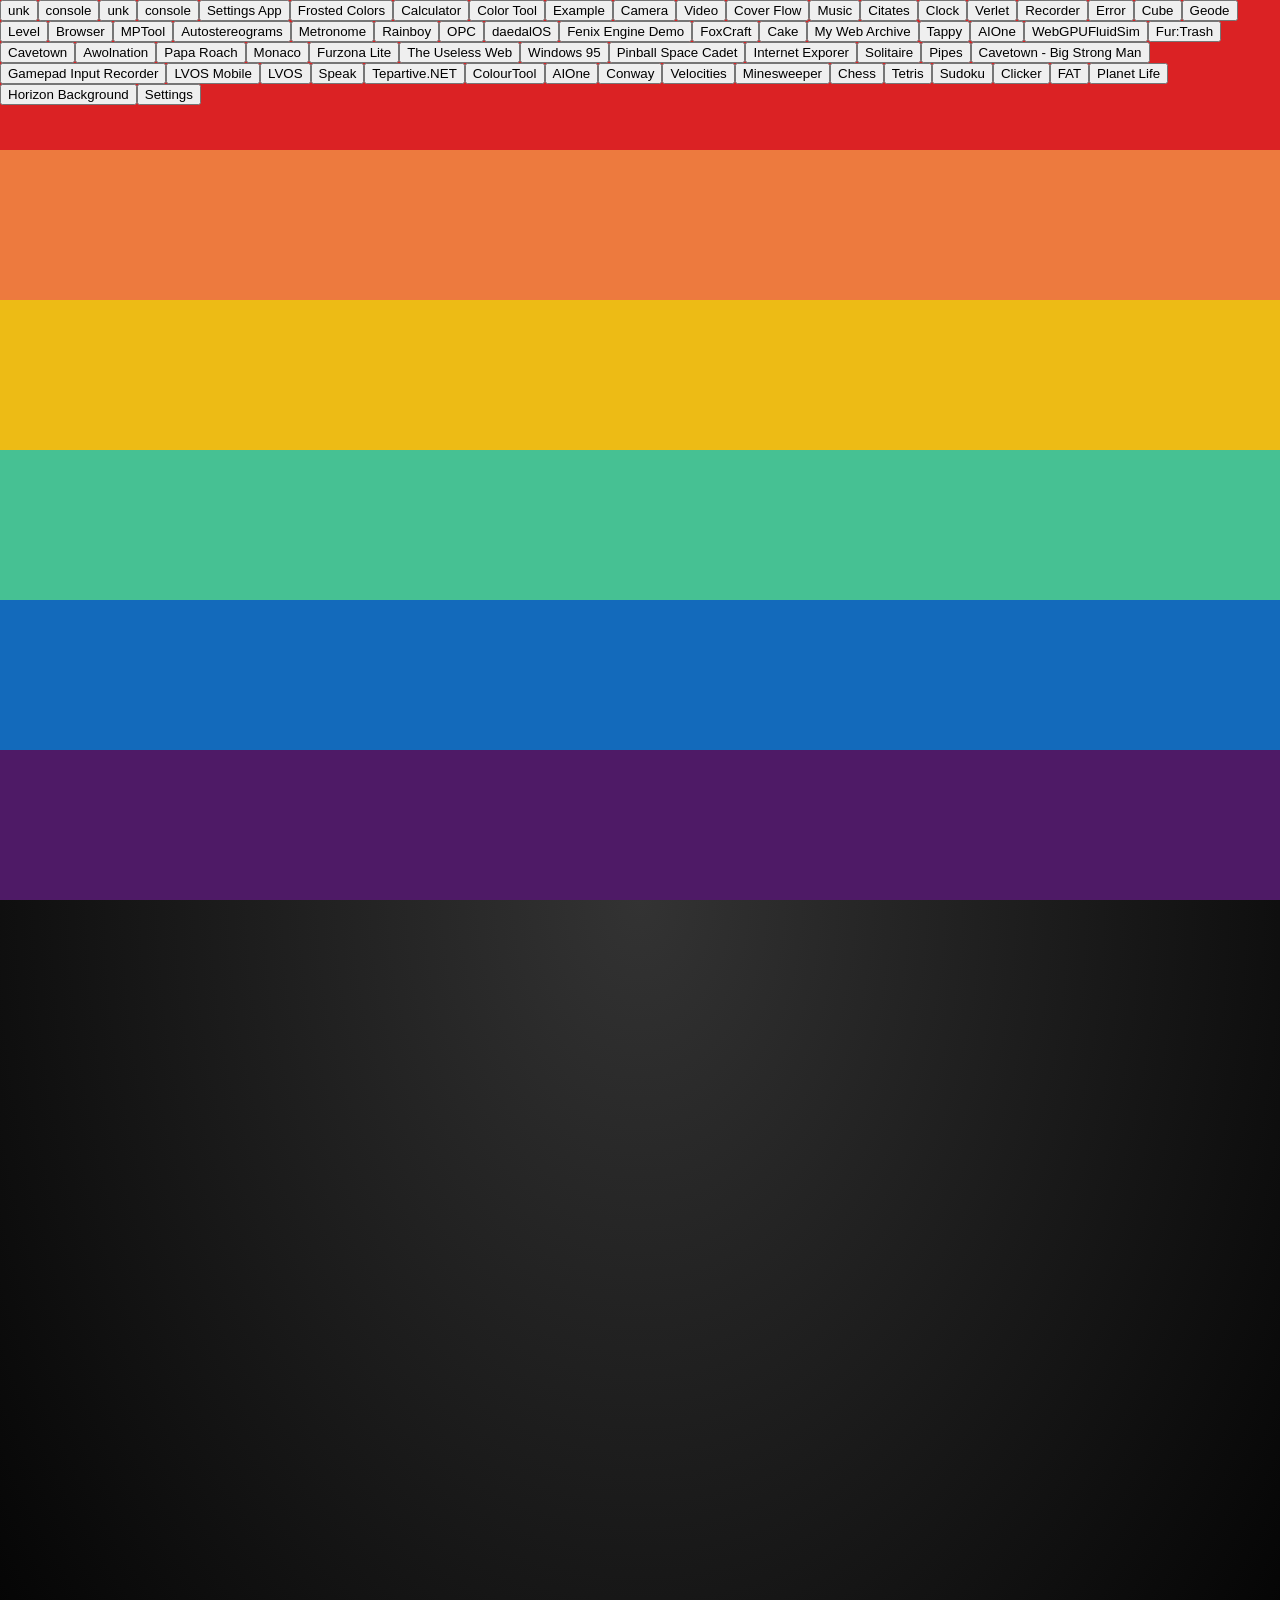
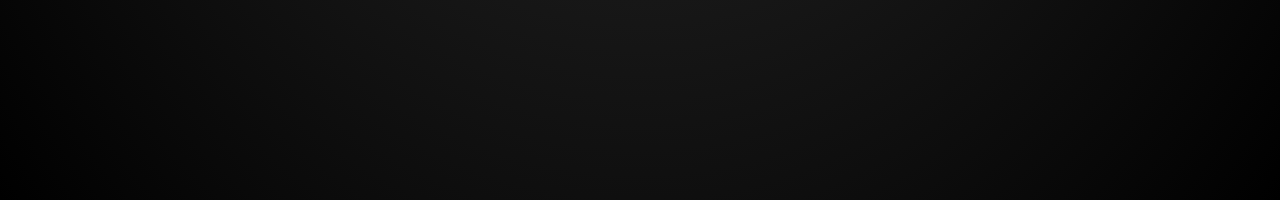
==== commit d556c91a: "Dist update oh right im pshing to other branch aswell thats why the gh is noupdat" ====
--- a/indexIE8.html
+++ b/indexIE8.html
@@ -7,17 +7,17 @@
     <meta http-equiv="X-UA-Compatible" content="IE=edge">
     <title>VulpOS</title>
     <link rel="stylesheet" href="./Styles/windows.css">
+    <link rel="stylesheet" href="./Styles/windows-legacy.css">
     <link rel="stylesheet" href="./Styles/ProvisionedApps.css">
     <link rel="stylesheet" href="./Styles/desktop.css">
-    <link rel="stylesheet" href="./Styles/themes.css">
+    <!-- <link rel="stylesheet" href="./Styles/themes.css"> -->
     <link rel="stylesheet" href="./Styles/Mica.css">
     <link rel="manifest" href="./manifest.json">
-
-    
 
 	
 
 
+	
     
     
     
@@ -28,8 +28,7 @@
     
     
     
-    
-    
+    <!--  -->
 
     <!-- Discord embed info -->
     <meta property="og:site_name" content="VulpOS" />
@@ -67,9 +66,9 @@
                                             <h1></h1>
                                         </td>
                                         <td class="section" align="right">
-                                            <button disabled>🡕</button>
-                                            <button disabled>❐</button>
-                                            <button disabled>✕</button>
+                                            <button>🡕</button>
+                                            <button>❐</button>
+                                            <button>✕</button>
                                         </td>
                                     </tr>
                                 </table>
--- a/Styles/windows.css
+++ b/Styles/windows.css
@@ -82,7 +82,7 @@
 	margin: 0;
 	pointer-events: none;
 	justify-content: space-between;
-	padding: 8px;
+	padding: 0 8px;
 	border-width: 0px;
 	border-color: inherit;
 	cursor: grab;
@@ -514,6 +514,7 @@
 .slow-animations .window.animating > .backdrop-clip * {
 	-webkit-transition-duration: 3s !important;
 	transition-duration: 3s !important;
+	animation-duration: 3s !important;
 }
 
 article > *,
@@ -603,10 +604,6 @@
 
 button {
 	pointer-events: auto !important;
-}
-
-button:hover {
-	background-color: rgba(153, 153, 153, 0.219);
 }
 
 .blur button {
@@ -777,12 +774,6 @@
 			background-color: rgba(0, 0, 0, 0.468);
 			border: 1px solid rgba(147, 147, 147, 0.27);
 		}
-	}
-}
-
-@media (prefers-color-scheme: dark) {
-	.window, button {
-		color: white;
 	}
 }
 
@@ -825,3 +816,76 @@
 .snap-splitter:hover {
 	background: rgba(255, 255, 255, 0.3);
 }
+
+/* 1. Ensure the container and table force fixed table-layout */
+.window table.content {
+    width: 100%;
+    height: 100%;
+    table-layout: fixed; /* Enforces strict height/width calculations */
+    border-collapse: collapse;
+}
+
+/* 2. Constrain header row to minimal height */
+.window table.content td.header {
+    height: 1px !important; /* Forces IE7/8 to collapse row to minimum height */
+    vertical-align: top;
+}
+
+/* 3. Force article row to claim all remaining height */
+.window table.content td.article {
+    height: 100% !important; /* Claims remaining space in the 100% table */
+    vertical-align: top;
+    position: relative;
+}
+
+/* 4. Ensure iframe inside fills article cell completely */
+.window table.content td.article iframe {
+    display: block;
+    width: 100%;
+    height: 100%;
+    border: none;
+}
+
+/* Outer window table */
+.window table.content {
+    width: 100%;
+    height: 100%;
+    table-layout: fixed;
+    border-collapse: collapse;
+}
+
+/* Force first row in IE7 to collapse to 1px / 30px */
+.window table.content > tbody > tr:first-child,
+.window table.content td.header {
+    height: 30px !important;
+    max-height: 30px !important;
+    vertical-align: top !important;
+}
+
+/* Force header container div */
+.window .header-inner {
+    /* height: 30px !important; */
+    max-height: 30px !important;
+    overflow: hidden !important;
+    zoom: 1; /* Triggers hasLayout in IE7 */
+}
+
+.window table.content tr {
+    height: 100% !important;
+}
+
+/* Force second row (article) to absorb 100% */
+.window table.content td.article {
+    height: 100% !important;
+	top: 0;
+    vertical-align: top !important;
+    position: relative;
+}
+
+/* Force iframe expansion */
+.window table.content td.article iframe {
+    display: block;
+    width: 100%;
+    height: 100%;
+    border: none;
+}
--- a/Styles/windows-legacy.css
+++ b/Styles/windows-legacy.css
@@ -0,0 +1,12 @@
+
+.window > .sizer-3, .window > div.touch-sizer-3 {
+	bottom: -30px;
+}
+
+.window > .sizer-7 {
+	bottom: -30px;
+}
+
+.window > .sizer-8 {
+	bottom: -30px;
+}
--- a/Styles/desktop.css
+++ b/Styles/desktop.css
@@ -245,6 +245,8 @@
 }
 
 #desktop {
+	top: 0;
+	left: 0;
 	bottom: 0;
 	position: absolute;
 	height: 100%;
@@ -575,35 +577,119 @@
 }
 
 #overlay {
-	transition: all 456ms cubic-bezier(0.53, 0.01, 0.27, 1);
-	transition: all 3621ms cubic-bezier(0.8, -0.01, 1, 1);
-	transition: all 3621ms cubic-bezier(0, 0, 0.13, 0.97);
 	opacity: 0;
 	background: black;
 	pointer-events: none;
-	z-index: 10000;
-	width: 100%;
-	height: 100%;
-	/* animation: overlayclose 456ms cubic-bezier(0.53, 0.01, 0.27, 1) forwards; */
-}
+	z-index: 10000000 !important;
+	width: 100%;
+	height: 100%;
+	position: absolute;
+}
+
+
 
 #overlay.open {
-	transition: all 1163ms cubic-bezier(0.8, -0.01, 1, 1);
-	/* ll 1163ms */
-	transition: all 1163ms cubic-bezier(0, 0, 0.19, 0.86);
 	pointer-events: all;
 	z-index: 1;
 	opacity: 1;
-	/* animation: overlayopen 456ms cubic-bezier(0.53, 0.01, 0.27, 1) forwards; */
-}
+}
+
+#overlay.animating {
+	transition: all 3621ms cubic-bezier(0, 0, 0.13, 0.97);
+}
+
+#overlay.open.animating {
+	transition: all 1163ms cubic-bezier(0, 0, 0.19, 0.86);
+}
+
 #overlay > * {
 	transition: all 1163ms cubic-bezier(0.8, -0.01, 1, 1);
 	height: 100%;
+	/* opacity: 0; */
+}
+#overlay.shown > * {
+	/* opacity: 1; */
+}
+
+#boot-logo {
+	will-change: opacity, scale;
+}
+
+#overlay.zoom #boot-logo {
+	width: 100%;
+	height: 100%;
+	object-fit: scale-down;
+
+	transform: scale(0.2);
+
+	filter: blur(10px);
 	opacity: 0;
-}
-#overlay.shown > * {
+
+	transition: all 400ms cubic-bezier(.77,.14,.38,.51);
+}
+
+#overlay.zoom #boot-logo.neutral {
+	transform: scale(1);
+	filter: blur(0px);
+
 	opacity: 1;
 }
+
+#overlay.zoom #boot-logo.neutral-big {
+	transform: scale(1.7);
+	filter: blur(0px);
+
+	transition: all 1000ms cubic-bezier(.31,.35,.75,.37);
+}
+
+#overlay.zoom #boot-logo.end {
+	transform: scale(10);
+	filter: blur(10px);
+	opacity: 0;
+
+	transition: all 300ms cubic-bezier(.77,.14,.38,.51);
+}
+
+#overlay.flip #boot-logo {
+	width: 100%;
+	height: 100%;
+	object-fit: scale-down;
+
+	scale: 0.2;
+	filter: blur(10px);
+	opacity: 0;
+
+	transition: all 250ms cubic-bezier(.77,.14,.38,.51);
+}
+
+#overlay.flip #boot-logo.neutral {
+	scale: 1;
+	filter: blur(0px);
+
+	opacity: 1;
+}
+
+#overlay.flip #boot-logo.neutral-big {
+	scale: 1.7;
+	filter: blur(0px);
+
+	transition: all 1000ms cubic-bezier(.31,.35,.75,.37);
+}
+
+#overlay.flip #boot-logo.end {
+	scale: 10;
+	filter: blur(10px);
+	opacity: 0;
+
+	transition: all 200ms cubic-bezier(.77,.14,.38,.51);
+}
+
+main {
+	perspective: 1000px;
+	perspective: 1000px;
+	transform-style: preserve-3d;
+}
+
 
 #dockapplist {
 	/* ToDo: Implement moving apps in and out the cock, add a gap and fix reflections of dock icons. (reflections are there but they're flipped 180° and thus exit the view.). And fart in a jar. */
@@ -637,9 +723,7 @@
 	text-shadow: 0 1px 2px rgba(0, 0, 0, 0.4);
 }
 
-.windows #clock,
-.windows-10 #clock,
-.windows-11 #clock {
+.windows #clock {
 	font-size: 12px;
 }
 
@@ -743,7 +827,7 @@
 	background-color: transparent;
 }
 
-#metro, #overlay {
+#metro {
 	display: none;
 }
 
@@ -780,13 +864,19 @@
 	height: 100%;
 }
 
+body.no-animations #charms *,
+body.no-animations #desktop * {
+	animation-duration: 2ms;
+	transition-duration: 0s;
+}
+
 #window-snap {
 	position: absolute;
     backdrop-filter: blur(20px) saturate(1.5);
     border-radius: 10px;
     background: #3d3d3d3d;
     border: 1px solid #ffffff40;
-    box-shadow: 0px 0px 50px 10px #0000001a;
+	box-shadow: 0px 0px 40px 20px #00000030;
 }
 
 #window-snap.animating {
--- a/Styles/themes.css
+++ b/Styles/themes.css
@@ -836,6 +836,33 @@
 	opacity: 0.5;
 }
 
+.flash .window > content {
+	background-color: rgba(255, 255, 255, 0) !important;
+	backdrop-filter: blur(1000px) !important;
+}
+
+body.jeb .window > content {
+	animation: jeb 10s infinite;
+}
+body.jeb .window > content h1,
+body.jeb .window > content svg {
+	animation: jeb-svg 10s infinite;
+}
+
+@keyframes jeb {
+	0%, 100%  { background: orange; }
+	10% { background: yellow; }
+	20% { background: rgb(0, 255, 0); }
+	40% { background: blue; }
+	60% { background: purple; }
+	80% { background: red; }
+}
+
+@keyframes jeb-svg {
+	0%, 100% { color: black; fill:black; }
+	70%, 90% { color: white; fill:white; }
+}
+
 @supports (corner-shape: squircle) {
 	.squircles .window {
 		--window-outer-radius: calc(var(--window-radius) * 2);
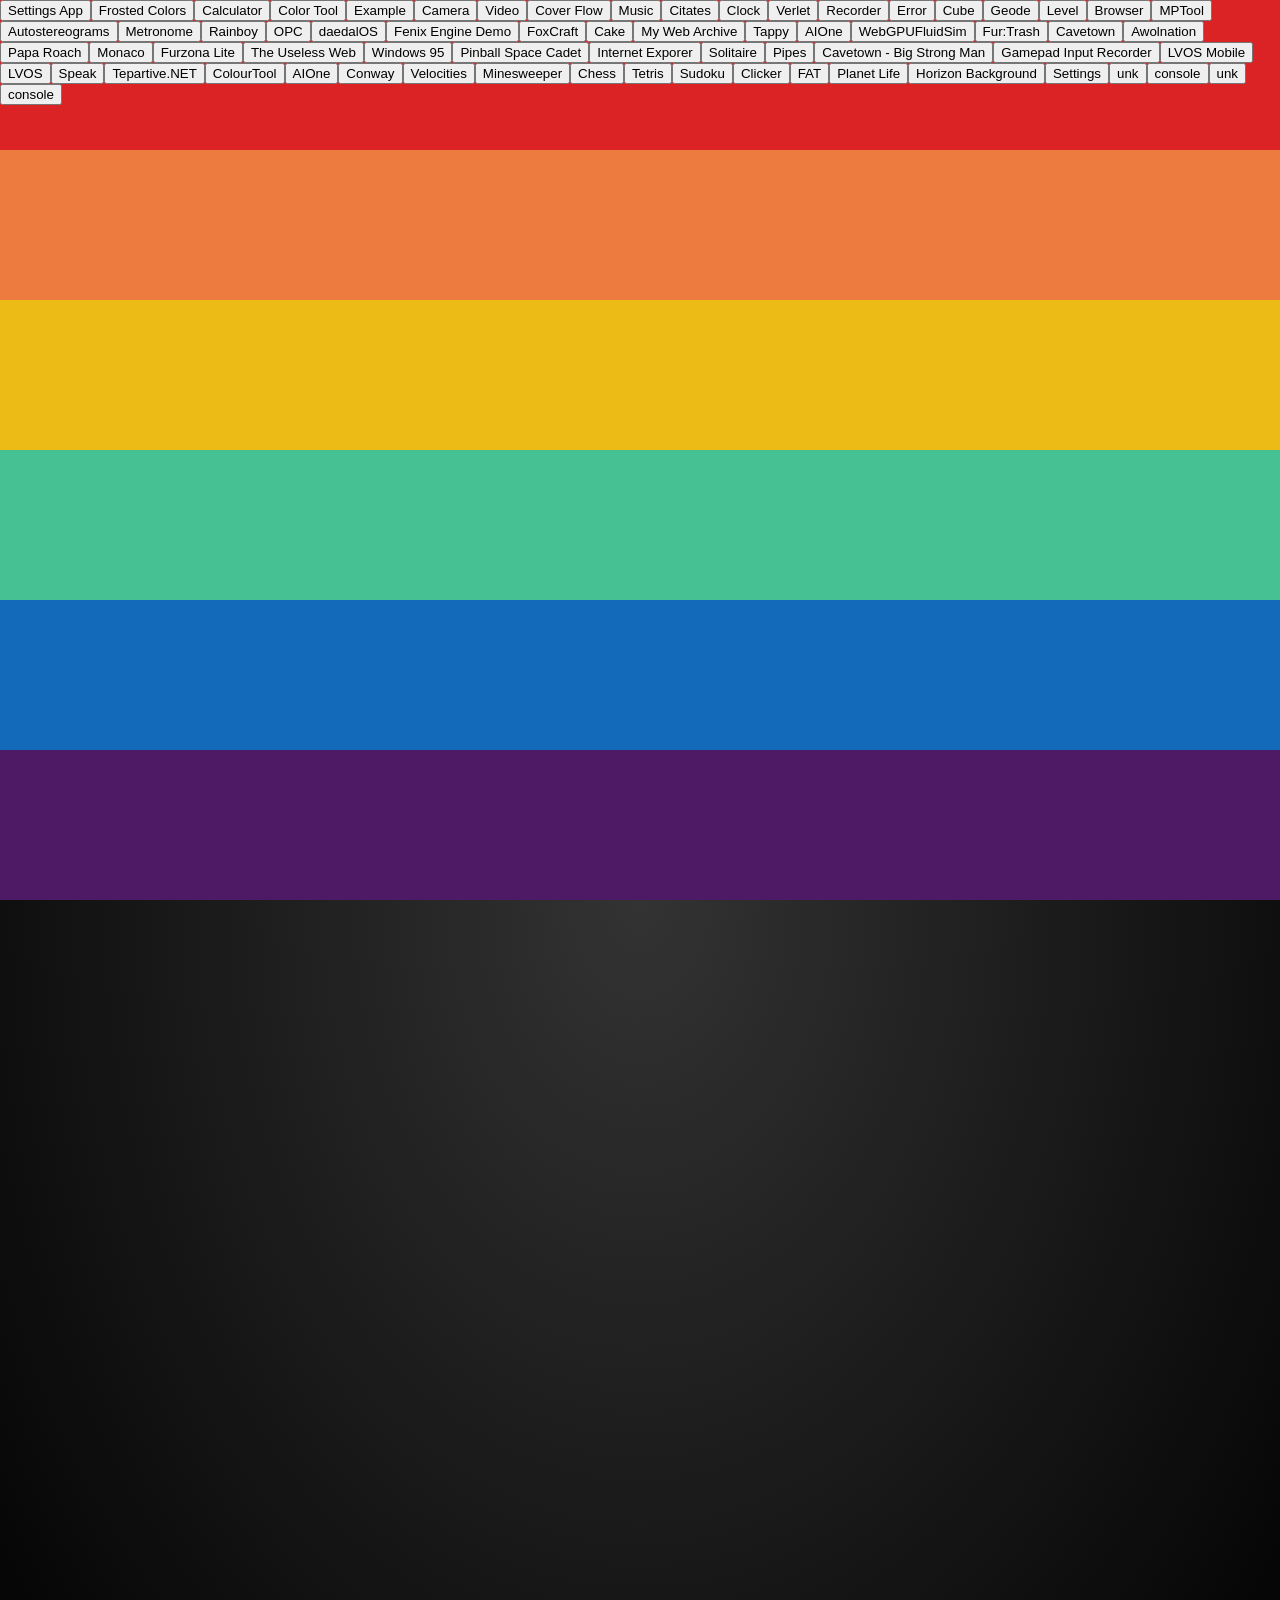
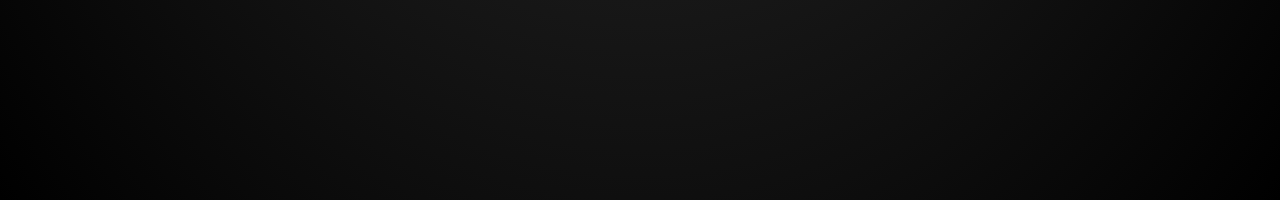
==== commit 5b1e8ee2: "oh my god I'm uptid I wanst'eevne rebuilding ie8? how was it updating it anyway then theo whtf huh?" ====
--- a/indexIE8.html
+++ b/indexIE8.html
@@ -63,7 +63,7 @@
                                 <table width="100%" cellpadding="0" cellspacing="0" border="0">
                                     <tr>
                                         <td>
-                                            <h1></h1>
+                                            <h1 unselectable="on"></h1>
                                         </td>
                                         <td class="section" align="right">
                                             <button>🡕</button>
--- a/Styles/windows.css
+++ b/Styles/windows.css
@@ -336,8 +336,21 @@
 	pointer-events: auto;
 }
 
+.window {
+	display: none;
+}
+
+@supports (opacity: 0) {
+	.window {
+		display: block;
+		opacity: 0;
+		pointer-events: none;
+	}
+}
+
 .window.open {
 	pointer-events: auto;
+	display: block;
 }
 
 .window:not(.open) > content,
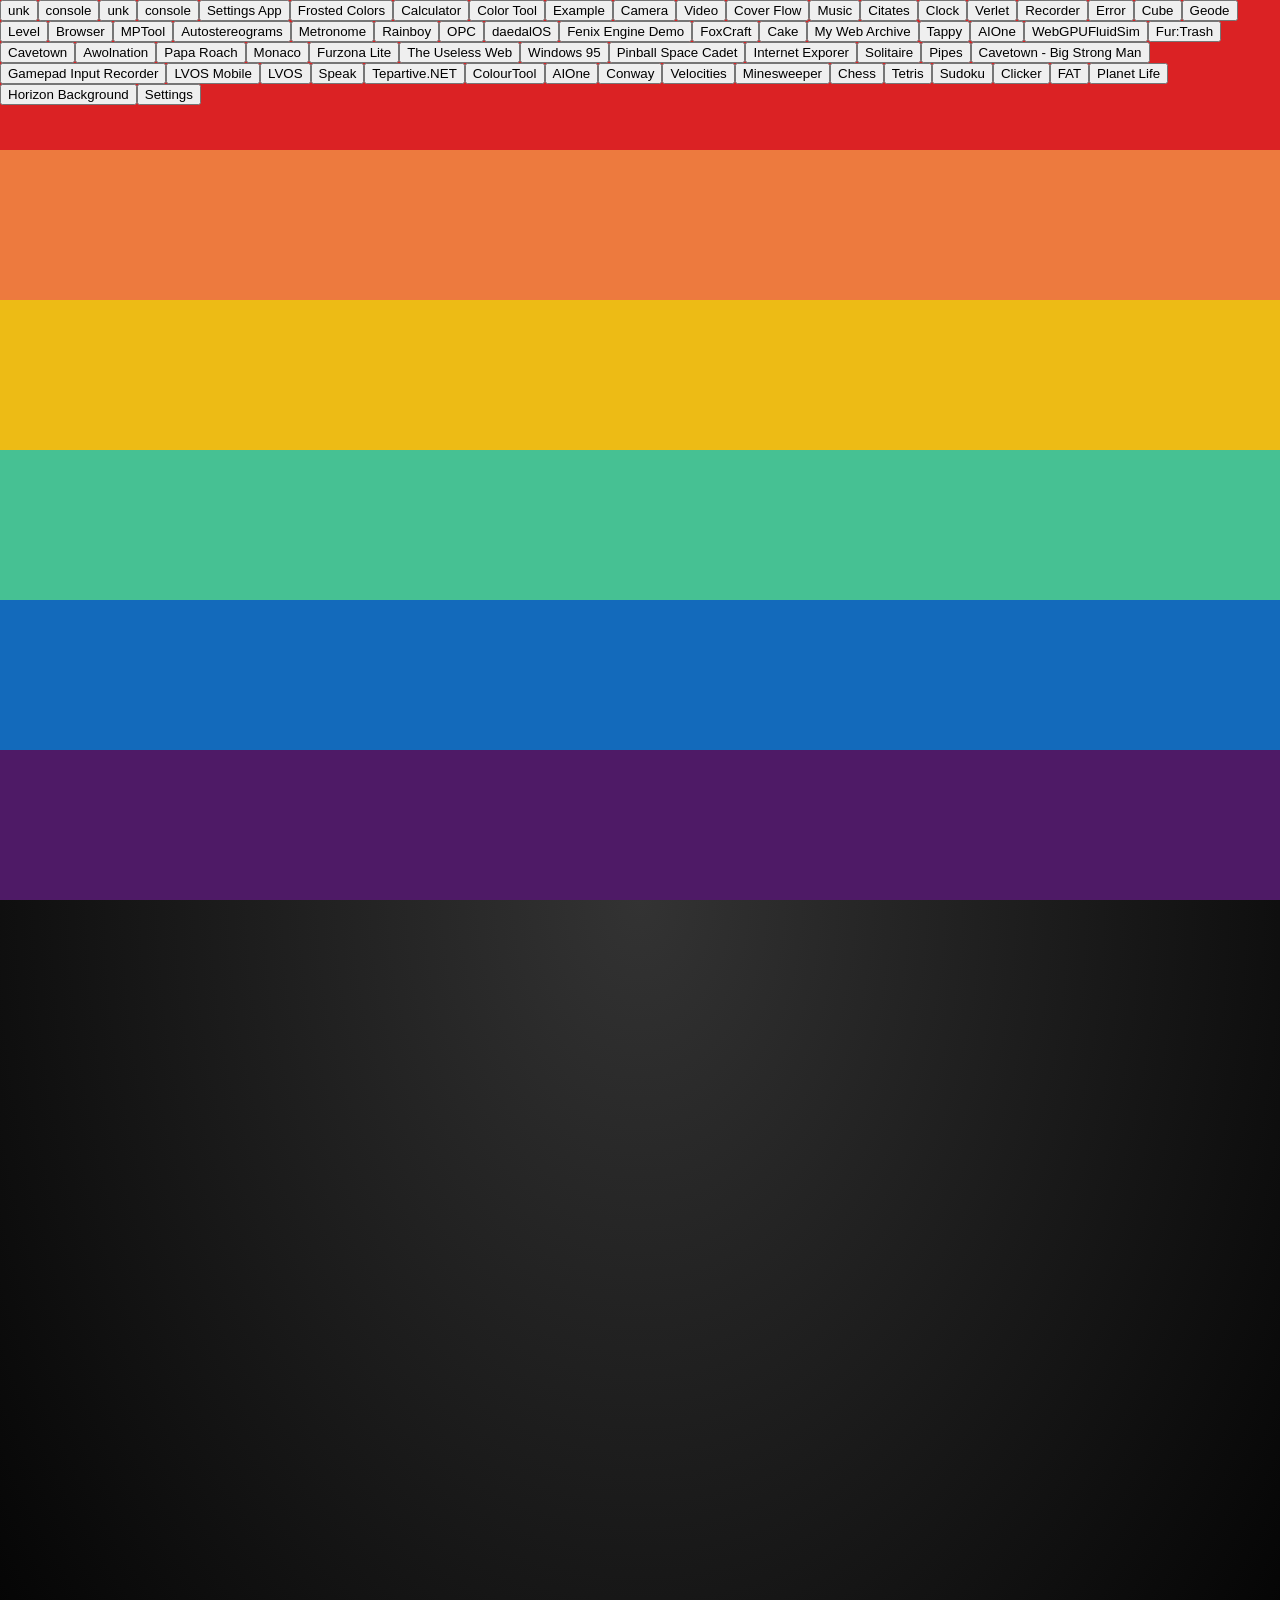
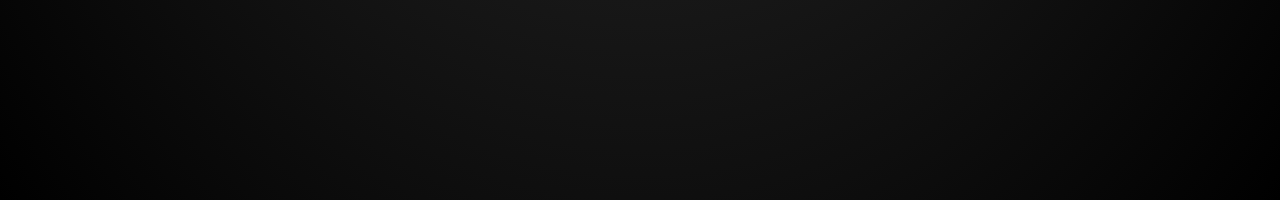
==== commit 06eec71d: "debug script i needto see those errors ok" ====
--- a/indexIE8.html
+++ b/indexIE8.html
@@ -36,6 +36,12 @@
     <meta property="og:description" content="Little Web OS with a couple apps to play around on." />
     <!-- <meta property="og:image" content="https://yourwebsite.com" /> -->
     <meta name="theme-color" content="#43b581" />
+	<script>
+		window.onerror = function(msg, url, line, character, error) {
+			alert(url + " JS Error on line " + line + ":" + character + " Because " + msg);
+			return true; // suppress default handling
+		};
+	</script>
 <script nomodule src="./Scripts/LegacyPolyfills.js"></script>
 <script nomodule src="./Scripts/Animation.js"></script>
 <script src="./desktop.ie8.dist.js" defer></script>
--- a/Styles/windows.css
+++ b/Styles/windows.css
@@ -221,7 +221,8 @@
 }
 
 .window > content,
-.window > .content {
+.window .content {
+	background-color: orange;
 	display: -webkit-box;
 	display: -ms-flexbox;
 	display: flex;
@@ -236,7 +237,6 @@
 	width: 100%;
 	height: 100%;
 	overflow: hidden;
-	background-color: orange;
 	transition: inherit;
 	/* color: black; */
 	transform-origin: center;
@@ -343,8 +343,14 @@
 @supports (opacity: 0) {
 	.window {
 		display: block;
-		opacity: 0;
+		/* opacity: 0; */
 		pointer-events: none;
+	}
+}
+
+@supports (transform) {
+	.window tr, .window td {
+		height: 100%;
 	}
 }
 
@@ -883,10 +889,6 @@
     zoom: 1; /* Triggers hasLayout in IE7 */
 }
 
-.window table.content tr {
-    height: 100% !important;
-}
-
 /* Force second row (article) to absorb 100% */
 .window table.content td.article {
     height: 100% !important;
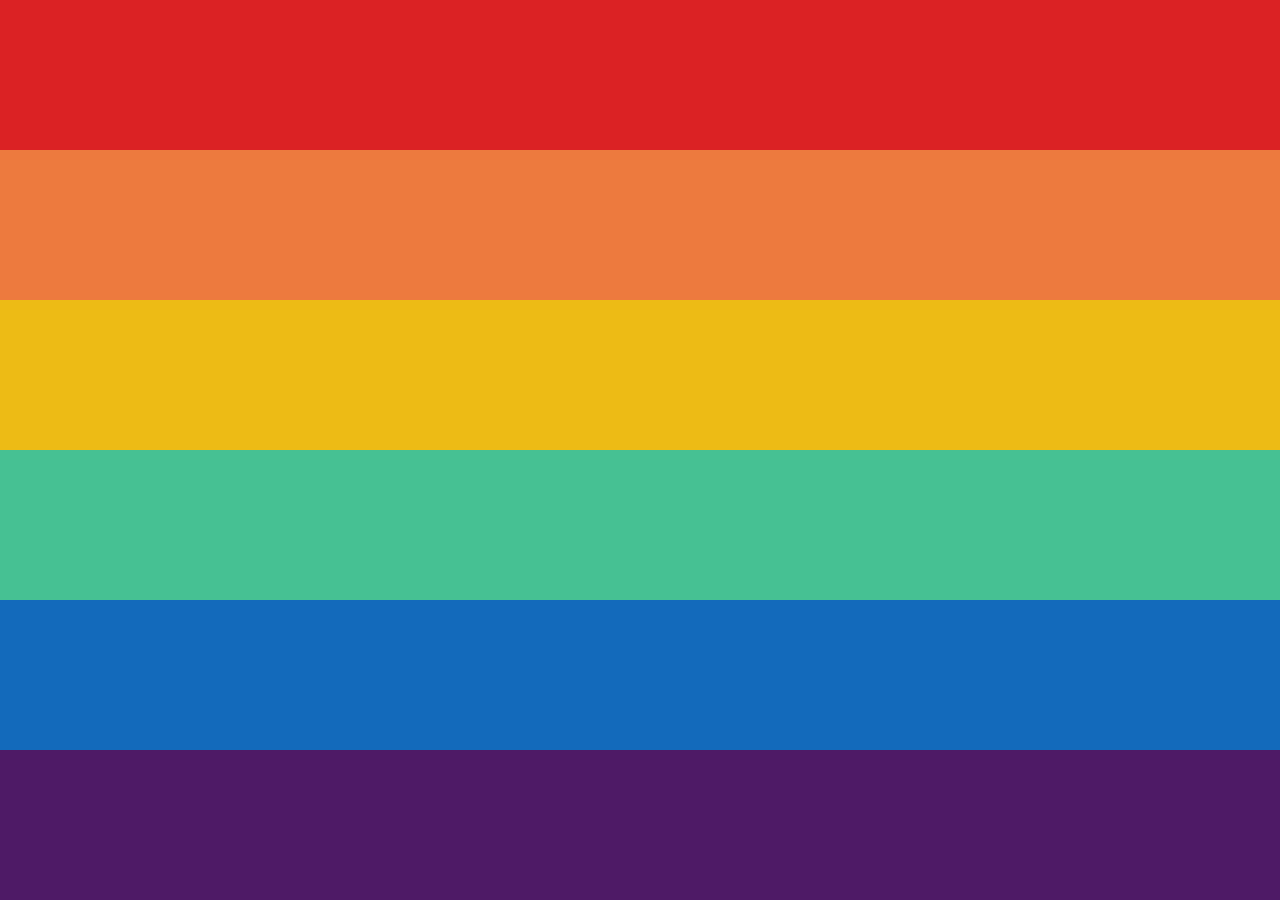
==== commit a6796220: "celebrous" ====
--- a/indexIE8.html
+++ b/indexIE8.html
@@ -18,6 +18,7 @@
 
 
 	
+	
     
     
     
@@ -36,12 +37,6 @@
     <meta property="og:description" content="Little Web OS with a couple apps to play around on." />
     <!-- <meta property="og:image" content="https://yourwebsite.com" /> -->
     <meta name="theme-color" content="#43b581" />
-	<script>
-		window.onerror = function(msg, url, line, character, error) {
-			alert(url + " JS Error on line " + line + ":" + character + " Because " + msg);
-			return true; // suppress default handling
-		};
-	</script>
 <script nomodule src="./Scripts/LegacyPolyfills.js"></script>
 <script nomodule src="./Scripts/Animation.js"></script>
 <script src="./desktop.ie8.dist.js" defer></script>
--- a/Styles/windows.css
+++ b/Styles/windows.css
@@ -40,6 +40,7 @@
 
 
 .window {
+	touch-action: none;
 	/* Concrete, not auto: floating windows place themselves with a transform and clear
 	   left, so left would otherwise be auto and snapping could not interpolate it. auto
 	   is not animatable, so left jumped at the halfway point of the transition while
@@ -444,6 +445,15 @@
 	transform-origin: left top;
 }
 
+.compositor-animations .window:not(.maximized):not(.scaled-max) > content {
+	transition: scale 180ms cubic-bezier(0.44, 0.41, 0, 1) !important;
+	will-change: scale !important;
+}
+
+.compositor-animations .window.maximized, .window.maximizing {
+	transform-origin: left top !important;
+}
+
 .window.maximized {
 	top: 0 !important;
 	left: 0 !important;
--- a/Styles/desktop.css
+++ b/Styles/desktop.css
@@ -44,14 +44,14 @@
 	view-timeline-inset: 100%;
 }
 
-body::before {
+body.exposé::before {
 	content: "";
 	display: block;
 	flex: 0 0 1px;
 	scroll-snap-align: start;
 }
 
-body::after {
+body.exposé::after {
 	content: "";
 	display: block;
 	flex: 0 0 1px;
@@ -872,11 +872,13 @@
 
 #window-snap {
 	position: absolute;
-    backdrop-filter: blur(20px) saturate(1.5);
+    backdrop-filter: blur(20px) saturate(1.7);
     border-radius: 10px;
     background: #3d3d3d3d;
     border: 1px solid #ffffff40;
 	box-shadow: 0px 0px 40px 20px #00000030;
+	opacity: 1;
+	transition: opacity 120ms linear;
 }
 
 #window-snap.animating {
@@ -888,8 +890,8 @@
    finish first; a plain visibility change would hide it immediately. */
 #window-snap.hidden {
 	opacity: 0;
-	visibility: hidden;
-	transition: opacity 120ms linear, visibility 0s linear 120ms;
+	/* visibility: hidden; */
+	
 }
 
 .tab-scroller {
--- a/Styles/themes.css
+++ b/Styles/themes.css
@@ -849,6 +849,14 @@
 	animation: jeb-svg 10s infinite;
 }
 
+#window-snap {
+	border-radius: calc(max(var(--window-radius, 10px), 10px));
+}
+
+.window.height-snapped {
+	border-radius: 0 !important;
+}
+
 @keyframes jeb {
 	0%, 100%  { background: orange; }
 	10% { background: yellow; }
